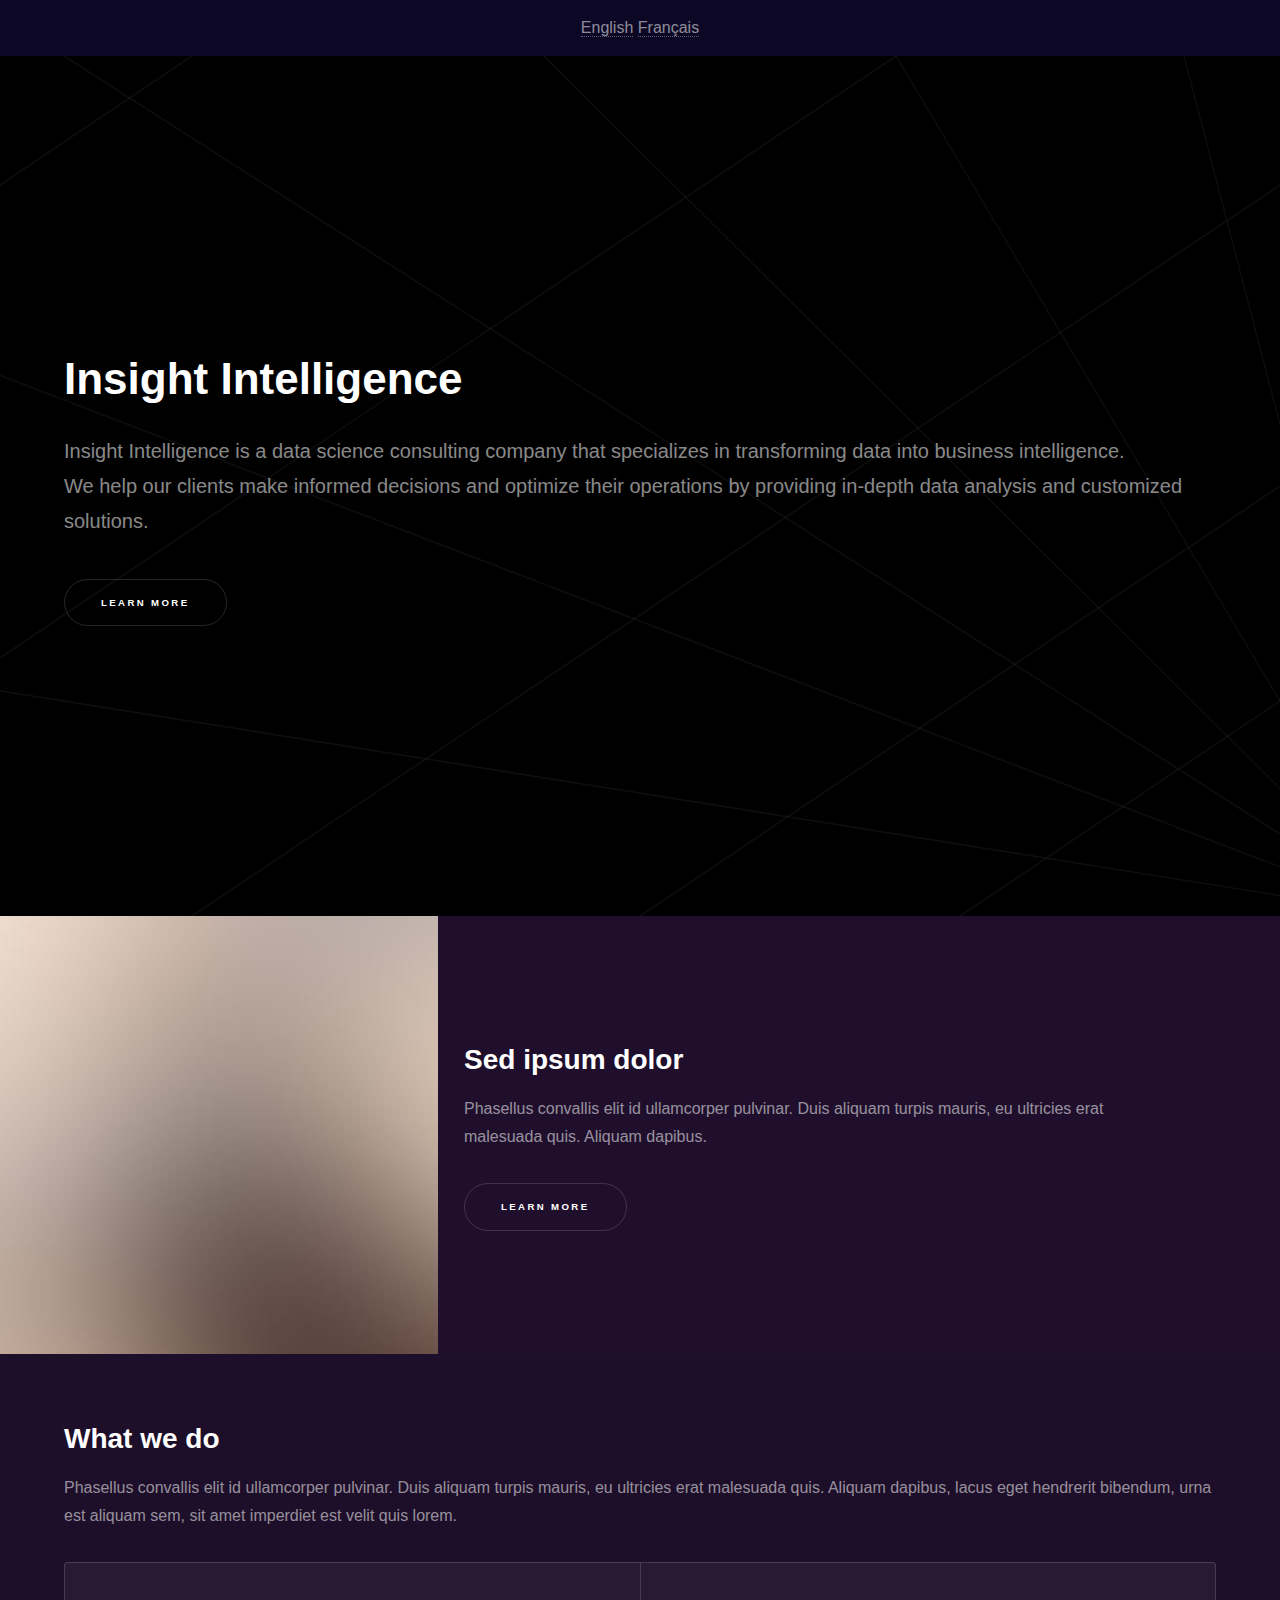
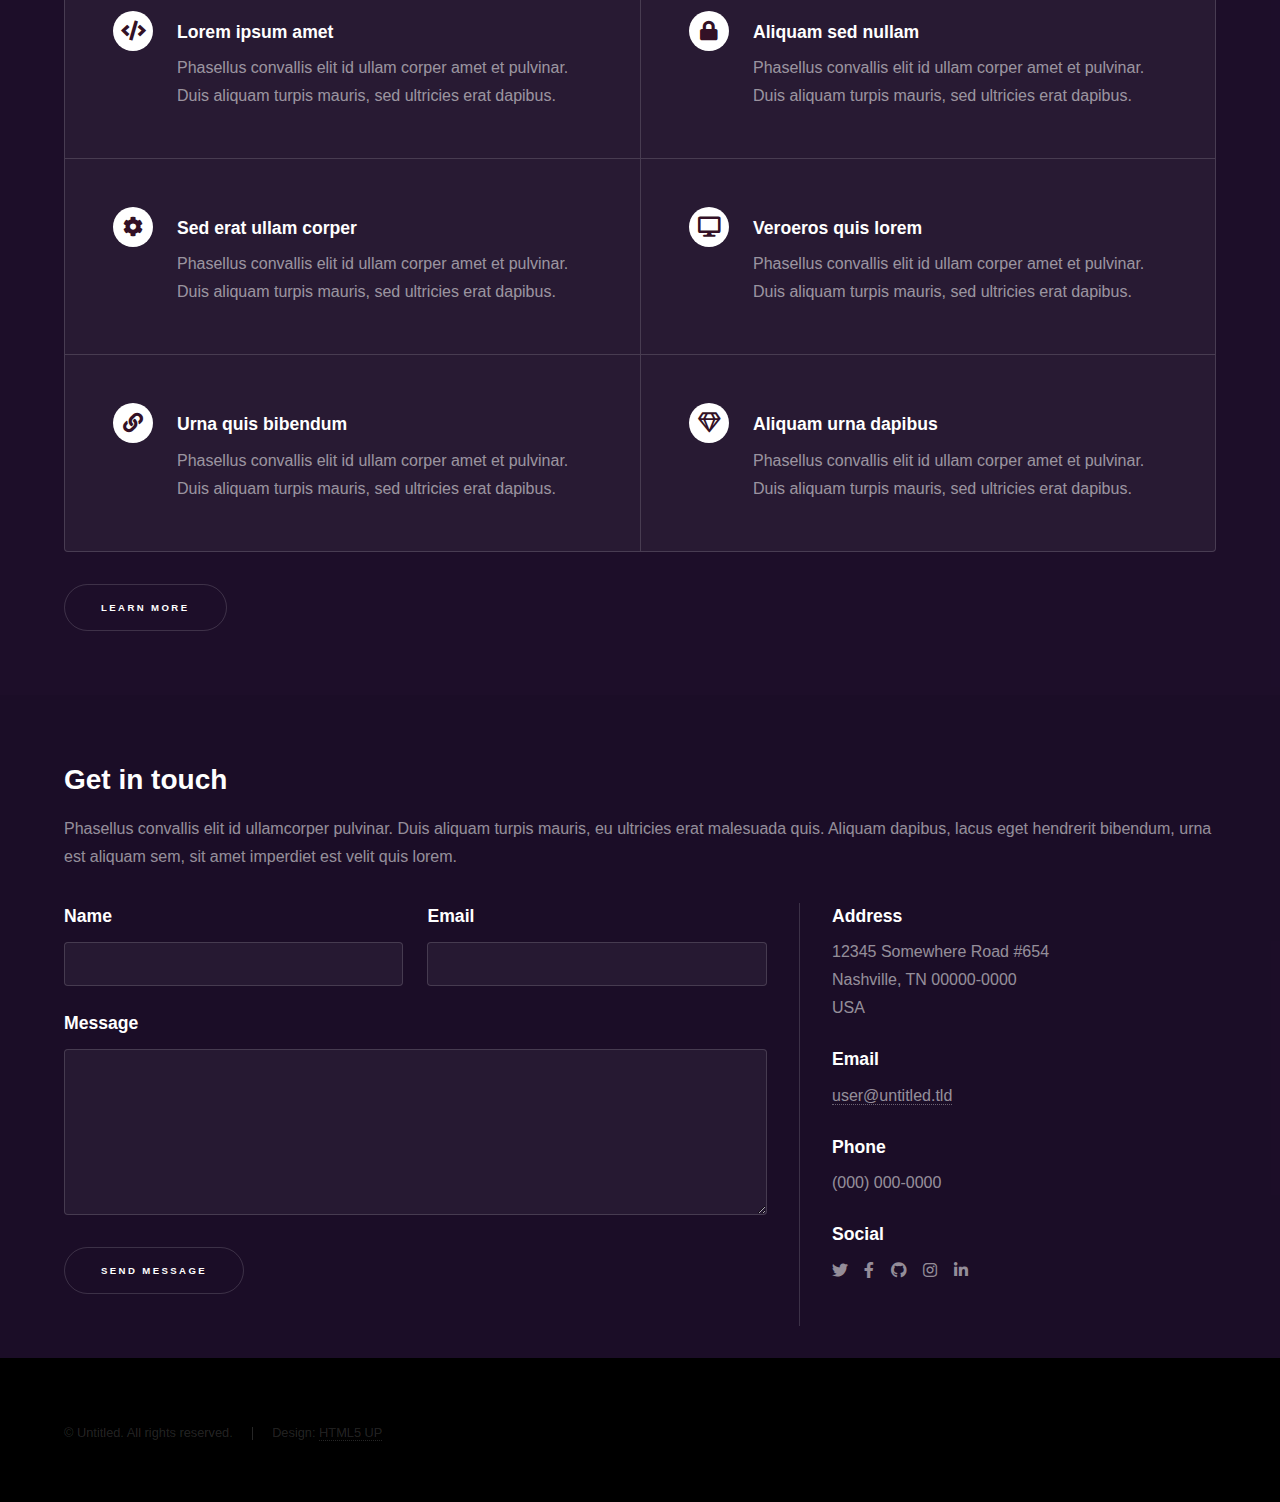
==== index_fr.html @ 671be258 "pushing the new version with two languages" ====
<!DOCTYPE HTML>
<!--
	Hyperspace by HTML5 UP
	html5up.net | @ajlkn
	Free for personal and commercial use under the CCA 3.0 license (html5up.net/license)
-->
<html>
	<head>
		<title>Insight Intelligence</title>
		<meta charset="utf-8" />
		<meta name="viewport" content="width=device-width, initial-scale=1, user-scalable=no" />
		<link rel="stylesheet" href="assets/css/main.css" />
		<noscript><link rel="stylesheet" href="assets/css/noscript.css" /></noscript>

	</head>
	<body class="is-preload">

		<!-- Sidebar -->
			<section id="sidebar">
				<a href="index.html"> English</a>
				<a href="#" > Français</a>
				<div class="inner">
					
					<nav>
						
						<ul>
							<li><a href="#intro">Bienvenue</a></li>
							<li><a href="#one">Qui sommes nous</a></li>
							<li><a href="#two">Qu'est  ce qu'on fait</a></li>
							<li><a href="#three">On reste en contact</a></li>
						</ul>
					</nav>
				</div>
			</section>

		<!-- Wrapper -->
			<div id="wrapper">

				<!-- Intro -->
					<section id="intro" class="wrapper style1 fullscreen fade-up">
	

						<div lang="en" class="inner">
							<h1>Insight Intelligence</h1>
							<p>Insight Intelligence is a data science consulting company that specializes in transforming data into business intelligence. </br> We help our clients make informed decisions and optimize their operations by providing in-depth data analysis and customized solutions. 
							</p>
							<ul class="actions">
								<li><a href="#one" class="button scrolly">Learn more</a></li>
							</ul>
						</div>
					</section>

				<!-- One -->
					<section id="one" class="wrapper style2 spotlights">
						<section>
							<a href="#" class="image"><img src="images/pic01.jpg" alt="" data-position="center center" /></a>
							<div class="content">
								<div class="inner">
									<h2>Sed ipsum dolor</h2>
									<p>Phasellus convallis elit id ullamcorper pulvinar. Duis aliquam turpis mauris, eu ultricies erat malesuada quis. Aliquam dapibus.</p>
									<ul class="actions">
										<li><a href="generic.html" class="button">Learn more</a></li>
									</ul>
								</div>
							</div>
						</section>
						<!-- <section>
							<a href="#" class="image"><img src="images/pic02.jpg" alt="" data-position="top center" /></a>
							<div class="content">
								<div class="inner">
									<h2>Feugiat consequat</h2>
									<p>Phasellus convallis elit id ullamcorper pulvinar. Duis aliquam turpis mauris, eu ultricies erat malesuada quis. Aliquam dapibus.</p>
									<ul class="actions">
										<li><a href="generic.html" class="button">Learn more</a></li>
									</ul>
								</div>
							</div>
						</section>
						<section>
							<a href="#" class="image"><img src="images/pic03.jpg" alt="" data-position="25% 25%" /></a>
							<div class="content">
								<div class="inner">
									<h2>Ultricies aliquam</h2>
									<p>Phasellus convallis elit id ullamcorper pulvinar. Duis aliquam turpis mauris, eu ultricies erat malesuada quis. Aliquam dapibus.</p>
									<ul class="actions">
										<li><a href="generic.html" class="button">Learn more</a></li>
									</ul>
								</div>
							</div>
						</section>
					</section> -->

				<!-- Two -->
					<section id="two" class="wrapper style3 fade-up">
						<div class="inner">
							<h2>What we do</h2>
							<p>Phasellus convallis elit id ullamcorper pulvinar. Duis aliquam turpis mauris, eu ultricies erat malesuada quis. Aliquam dapibus, lacus eget hendrerit bibendum, urna est aliquam sem, sit amet imperdiet est velit quis lorem.</p>
							<div class="features">
								<section>
									<span class="icon solid major fa-code"></span>
									<h3>Lorem ipsum amet</h3>
									<p>Phasellus convallis elit id ullam corper amet et pulvinar. Duis aliquam turpis mauris, sed ultricies erat dapibus.</p>
								</section>
								<section>
									<span class="icon solid major fa-lock"></span>
									<h3>Aliquam sed nullam</h3>
									<p>Phasellus convallis elit id ullam corper amet et pulvinar. Duis aliquam turpis mauris, sed ultricies erat dapibus.</p>
								</section>
								<section>
									<span class="icon solid major fa-cog"></span>
									<h3>Sed erat ullam corper</h3>
									<p>Phasellus convallis elit id ullam corper amet et pulvinar. Duis aliquam turpis mauris, sed ultricies erat dapibus.</p>
								</section>
								<section>
									<span class="icon solid major fa-desktop"></span>
									<h3>Veroeros quis lorem</h3>
									<p>Phasellus convallis elit id ullam corper amet et pulvinar. Duis aliquam turpis mauris, sed ultricies erat dapibus.</p>
								</section>
								<section>
									<span class="icon solid major fa-link"></span>
									<h3>Urna quis bibendum</h3>
									<p>Phasellus convallis elit id ullam corper amet et pulvinar. Duis aliquam turpis mauris, sed ultricies erat dapibus.</p>
								</section>
								<section>
									<span class="icon major fa-gem"></span>
									<h3>Aliquam urna dapibus</h3>
									<p>Phasellus convallis elit id ullam corper amet et pulvinar. Duis aliquam turpis mauris, sed ultricies erat dapibus.</p>
								</section>
							</div>
							<ul class="actions">
								<li><a href="generic.html" class="button">Learn more</a></li>
							</ul>
						</div>
					</section>

				<!-- Three -->
					<section id="three" class="wrapper style1 fade-up">
						<div class="inner">
							<h2>Get in touch</h2>
							<p>Phasellus convallis elit id ullamcorper pulvinar. Duis aliquam turpis mauris, eu ultricies erat malesuada quis. Aliquam dapibus, lacus eget hendrerit bibendum, urna est aliquam sem, sit amet imperdiet est velit quis lorem.</p>
							<div class="split style1">
								<section>
									<form method="post" action="#">
										<div class="fields">
											<div class="field half">
												<label for="name">Name</label>
												<input type="text" name="name" id="name" />
											</div>
											<div class="field half">
												<label for="email">Email</label>
												<input type="text" name="email" id="email" />
											</div>
											<div class="field">
												<label for="message">Message</label>
												<textarea name="message" id="message" rows="5"></textarea>
											</div>
										</div>
										<ul class="actions">
											<li><a href="" class="button submit">Send Message</a></li>
										</ul>
									</form>
								</section>
								<section>
									<ul class="contact">
										<li>
											<h3>Address</h3>
											<span>12345 Somewhere Road #654<br />
											Nashville, TN 00000-0000<br />
											USA</span>
										</li>
										<li>
											<h3>Email</h3>
											<a href="#">user@untitled.tld</a>
										</li>
										<li>
											<h3>Phone</h3>
											<span>(000) 000-0000</span>
										</li>
										<li>
											<h3>Social</h3>
											<ul class="icons">
												<li><a href="#" class="icon brands fa-twitter"><span class="label">Twitter</span></a></li>
												<li><a href="#" class="icon brands fa-facebook-f"><span class="label">Facebook</span></a></li>
												<li><a href="#" class="icon brands fa-github"><span class="label">GitHub</span></a></li>
												<li><a href="#" class="icon brands fa-instagram"><span class="label">Instagram</span></a></li>
												<li><a href="#" class="icon brands fa-linkedin-in"><span class="label">LinkedIn</span></a></li>
											</ul>
										</li>
									</ul>
								</section>
							</div>
						</div>
					</section>

			</div>

		<!-- Footer -->
			<footer id="footer" class="wrapper style1-alt">
				<div class="inner">
					<ul class="menu">
						<li>&copy; Untitled. All rights reserved.</li><li>Design: <a href="http://html5up.net">HTML5 UP</a></li>
					</ul>
				</div>
			</footer>

		<!-- Scripts -->
			<script src="assets/js/jquery.min.js"></script>
			<script src="assets/js/jquery.scrollex.min.js"></script>
			<script src="assets/js/jquery.scrolly.min.js"></script>
			<script src="assets/js/browser.min.js"></script>
			<script src="assets/js/breakpoints.min.js"></script>
			<script src="assets/js/util.js"></script>
			<script src="assets/js/main.js"></script>

	</body>
</html>
---- assets/css/main.css ----
@import url(fontawesome-all.min.css);

/*
	Hyperspace by HTML5 UP
	html5up.net | @ajlkn
	Free for personal and commercial use under the CCA 3.0 license (html5up.net/license)
*/

html, body, div, span, applet, object,
iframe, h1, h2, h3, h4, h5, h6, p, blockquote,
pre, a, abbr, acronym, address, big, cite,
code, del, dfn, em, img, ins, kbd, q, s, samp,
small, strike, strong, sub, sup, tt, var, b,
u, i, center, dl, dt, dd, ol, ul, li, fieldset,
form, label, legend, table, caption, tbody,
tfoot, thead, tr, th, td, article, aside,
canvas, details, embed, figure, figcaption,
footer, header, hgroup, menu, nav, output, ruby,
section, summary, time, mark, audio, video {
	margin: 0;
	padding: 0;
	border: 0;
	font-size: 100%;
	font: inherit;
	vertical-align: baseline;}

article, aside, details, figcaption, figure,
footer, header, hgroup, menu, nav, section {
	display: block;}

body {
	line-height: 1;
}

ol, ul {
	list-style: none;
}

blockquote, q {
	quotes: none;
}

	blockquote:before, blockquote:after, q:before, q:after {
		content: '';
		content: none;
	}

table {
	border-collapse: collapse;
	border-spacing: 0;
}

body {
	-webkit-text-size-adjust: none;
}

mark {
	background-color: transparent;
	color: inherit;
}

input::-moz-focus-inner {
	border: 0;
	padding: 0;
}

input, select, textarea {
	-moz-appearance: none;
	-webkit-appearance: none;
	-ms-appearance: none;
	appearance: none;
}

/* Basic */

	@-ms-viewport {
		width: device-width;
	}

	body {
		-ms-overflow-style: scrollbar;
	}

	@media screen and (max-width: 480px) {

		html, body {
			min-width: 320px;
		}

	}

	html {
		box-sizing: border-box;
	}

	*, *:before, *:after {
		box-sizing: inherit;
	}

	body {
		background: #312450;
	}

		body.is-preload *, body.is-preload *:before, body.is-preload *:after {
			-moz-animation: none !important;
			-webkit-animation: none !important;
			-ms-animation: none !important;
			animation: none !important;
			-moz-transition: none !important;
			-webkit-transition: none !important;
			-ms-transition: none !important;
			transition: none !important;
		}

/* Type */

	body, input, select, textarea {
		color: rgba(255, 255, 255, 0.55);
		font-family: Arial, Helvetica, sans-serif;
		font-size: 16.5pt;
		font-weight: normal;
		line-height: 1.75;
	}

		@media screen and (max-width: 1680px) {

			body, input, select, textarea {
				font-size: 13pt;
			}

		}

		@media screen and (max-width: 1280px) {

			body, input, select, textarea {
				font-size: 12pt;
			}

		}

		@media screen and (max-width: 360px) {

			body, input, select, textarea {
				font-size: 11pt;
			}

		}

	a {
		-moz-transition: color 0.2s ease, border-bottom-color 0.2s ease;
		-webkit-transition: color 0.2s ease, border-bottom-color 0.2s ease;
		-ms-transition: color 0.2s ease, border-bottom-color 0.2s ease;
		transition: color 0.2s ease, border-bottom-color 0.2s ease;
		border-bottom: dotted 1px rgba(255, 255, 255, 0.35);
		color: inherit;
		text-decoration: none;
	}

		a:hover {
			border-bottom-color: transparent;
			color: #ffffff;
		}

	strong, b {
		color: #ffffff;
		font-weight: bold;
	}

	em, i {
		font-style: italic;
	}

	p {
		margin: 0 0 2em 0;
	}

	h1, h2, h3, h4, h5, h6 {
		color: #ffffff;
		font-weight: bold;
		line-height: 1.5;
		margin: 0 0 0.5em 0;
	}

		h1 a, h2 a, h3 a, h4 a, h5 a, h6 a {
			color: inherit;
			text-decoration: none;
		}

	h1 {
		font-size: 2.75em;
	}

		h1.major {
			margin: 0 0 1.3em 0;
			position: relative;
			padding-bottom: 0.35em;
		}

			h1.major:after {
				background-image: -moz-linear-gradient(to right, #5e42a6, #b74e91);
				background-image: -webkit-linear-gradient(to right, #5e42a6, #b74e91);
				background-image: -ms-linear-gradient(to right, #5e42a6, #b74e91);
				background-image: linear-gradient(to right, #5e42a6, #b74e91);
				-moz-transition: max-width 0.2s ease;
				-webkit-transition: max-width 0.2s ease;
				-ms-transition: max-width 0.2s ease;
				transition: max-width 0.2s ease;
				border-radius: 0.2em;
				bottom: 0;
				content: '';
				height: 0.05em;
				position: absolute;
				right: 0;
				width: 100%;
			}

	h2 {
		font-size: 1.75em;
	}

	h3 {
		font-size: 1.1em;
	}

	h4 {
		font-size: 1em;
	}

	h5 {
		font-size: 0.8em;
	}

	h6 {
		font-size: 0.6em;
	}

	@media screen and (max-width: 736px) {

		h1 {
			font-size: 2em;
		}

		h2 {
			font-size: 1.25em;
		}

		h3 {
			font-size: 1em;
		}

		h4 {
			font-size: 0.8em;
		}

		h5 {
			font-size: 0.6em;
		}

		h6 {
			font-size: 0.6em;
		}

	}

	sub {
		font-size: 0.8em;
		position: relative;
		top: 0.5em;
	}

	sup {
		font-size: 0.8em;
		position: relative;
		top: -0.5em;
	}

	blockquote {
		border-left: solid 4px rgba(255, 255, 255, 0.15);
		font-style: italic;
		margin: 0 0 2em 0;
		padding: 0.5em 0 0.5em 2em;
	}

	code {
		background: rgba(255, 255, 255, 0.05);
		border-radius: 0.25em;
		border: solid 1px rgba(255, 255, 255, 0.15);
		font-family: "Courier New", monospace;
		font-size: 0.9em;
		margin: 0 0.25em;
		padding: 0.25em 0.65em;
	}

	pre {
		-webkit-overflow-scrolling: touch;
		font-family: "Courier New", monospace;
		font-size: 0.9em;
		margin: 0 0 2em 0;
	}

		pre code {
			display: block;
			line-height: 1.75em;
			padding: 1em 1.5em;
			overflow-x: auto;
		}

	hr {
		border: 0;
		border-bottom: solid 1px rgba(255, 255, 255, 0.15);
		margin: 2em 0;
	}

		hr.major {
			margin: 3em 0;
		}

	.align-left {
		text-align: left;
	}

	.align-center {
		text-align: center;
	}

	.align-right {
		text-align: right;
	}

/* Row */

	.row {
		display: flex;
		flex-wrap: wrap;
		box-sizing: border-box;
		align-items: stretch;
	}

		.row > * {
			box-sizing: border-box;
		}

		.row.gtr-uniform > * > :last-child {
			margin-bottom: 0;
		}

		.row.aln-left {
			justify-content: flex-start;
		}

		.row.aln-center {
			justify-content: center;
		}

		.row.aln-right {
			justify-content: flex-end;
		}

		.row.aln-top {
			align-items: flex-start;
		}

		.row.aln-middle {
			align-items: center;
		}

		.row.aln-bottom {
			align-items: flex-end;
		}

		.row > .imp {
			order: -1;
		}

		.row > .col-1 {
			width: 8.33333%;
		}

		.row > .off-1 {
			margin-left: 8.33333%;
		}

		.row > .col-2 {
			width: 16.66667%;
		}

		.row > .off-2 {
			margin-left: 16.66667%;
		}

		.row > .col-3 {
			width: 25%;
		}

		.row > .off-3 {
			margin-left: 25%;
		}

		.row > .col-4 {
			width: 33.33333%;
		}

		.row > .off-4 {
			margin-left: 33.33333%;
		}

		.row > .col-5 {
			width: 41.66667%;
		}

		.row > .off-5 {
			margin-left: 41.66667%;
		}

		.row > .col-6 {
			width: 50%;
		}

		.row > .off-6 {
			margin-left: 50%;
		}

		.row > .col-7 {
			width: 58.33333%;
		}

		.row > .off-7 {
			margin-left: 58.33333%;
		}

		.row > .col-8 {
			width: 66.66667%;
		}

		.row > .off-8 {
			margin-left: 66.66667%;
		}

		.row > .col-9 {
			width: 75%;
		}

		.row > .off-9 {
			margin-left: 75%;
		}

		.row > .col-10 {
			width: 83.33333%;
		}

		.row > .off-10 {
			margin-left: 83.33333%;
		}

		.row > .col-11 {
			width: 91.66667%;
		}

		.row > .off-11 {
			margin-left: 91.66667%;
		}

		.row > .col-12 {
			width: 100%;
		}

		.row > .off-12 {
			margin-left: 100%;
		}

		.row.gtr-0 {
			margin-top: 0;
			margin-left: 0em;
		}

			.row.gtr-0 > * {
				padding: 0 0 0 0em;
			}

			.row.gtr-0.gtr-uniform {
				margin-top: 0em;
			}

				.row.gtr-0.gtr-uniform > * {
					padding-top: 0em;
				}

		.row.gtr-25 {
			margin-top: 0;
			margin-left: -0.375em;
		}

			.row.gtr-25 > * {
				padding: 0 0 0 0.375em;
			}

			.row.gtr-25.gtr-uniform {
				margin-top: -0.375em;
			}

				.row.gtr-25.gtr-uniform > * {
					padding-top: 0.375em;
				}

		.row.gtr-50 {
			margin-top: 0;
			margin-left: -0.75em;
		}

			.row.gtr-50 > * {
				padding: 0 0 0 0.75em;
			}

			.row.gtr-50.gtr-uniform {
				margin-top: -0.75em;
			}

				.row.gtr-50.gtr-uniform > * {
					padding-top: 0.75em;
				}

		.row {
			margin-top: 0;
			margin-left: -1.5em;
		}

			.row > * {
				padding: 0 0 0 1.5em;
			}

			.row.gtr-uniform {
				margin-top: -1.5em;
			}

				.row.gtr-uniform > * {
					padding-top: 1.5em;
				}

		.row.gtr-150 {
			margin-top: 0;
			margin-left: -2.25em;
		}

			.row.gtr-150 > * {
				padding: 0 0 0 2.25em;
			}

			.row.gtr-150.gtr-uniform {
				margin-top: -2.25em;
			}

				.row.gtr-150.gtr-uniform > * {
					padding-top: 2.25em;
				}

		.row.gtr-200 {
			margin-top: 0;
			margin-left: -3em;
		}

			.row.gtr-200 > * {
				padding: 0 0 0 3em;
			}

			.row.gtr-200.gtr-uniform {
				margin-top: -3em;
			}

				.row.gtr-200.gtr-uniform > * {
					padding-top: 3em;
				}

		@media screen and (max-width: 1680px) {

			.row {
				display: flex;
				flex-wrap: wrap;
				box-sizing: border-box;
				align-items: stretch;
			}

				.row > * {
					box-sizing: border-box;
				}

				.row.gtr-uniform > * > :last-child {
					margin-bottom: 0;
				}

				.row.aln-left {
					justify-content: flex-start;
				}

				.row.aln-center {
					justify-content: center;
				}

				.row.aln-right {
					justify-content: flex-end;
				}

				.row.aln-top {
					align-items: flex-start;
				}

				.row.aln-middle {
					align-items: center;
				}

				.row.aln-bottom {
					align-items: flex-end;
				}

				.row > .imp-xlarge {
					order: -1;
				}

				.row > .col-1-xlarge {
					width: 8.33333%;
				}

				.row > .off-1-xlarge {
					margin-left: 8.33333%;
				}

				.row > .col-2-xlarge {
					width: 16.66667%;
				}

				.row > .off-2-xlarge {
					margin-left: 16.66667%;
				}

				.row > .col-3-xlarge {
					width: 25%;
				}

				.row > .off-3-xlarge {
					margin-left: 25%;
				}

				.row > .col-4-xlarge {
					width: 33.33333%;
				}

				.row > .off-4-xlarge {
					margin-left: 33.33333%;
				}

				.row > .col-5-xlarge {
					width: 41.66667%;
				}

				.row > .off-5-xlarge {
					margin-left: 41.66667%;
				}

				.row > .col-6-xlarge {
					width: 50%;
				}

				.row > .off-6-xlarge {
					margin-left: 50%;
				}

				.row > .col-7-xlarge {
					width: 58.33333%;
				}

				.row > .off-7-xlarge {
					margin-left: 58.33333%;
				}

				.row > .col-8-xlarge {
					width: 66.66667%;
				}

				.row > .off-8-xlarge {
					margin-left: 66.66667%;
				}

				.row > .col-9-xlarge {
					width: 75%;
				}

				.row > .off-9-xlarge {
					margin-left: 75%;
				}

				.row > .col-10-xlarge {
					width: 83.33333%;
				}

				.row > .off-10-xlarge {
					margin-left: 83.33333%;
				}

				.row > .col-11-xlarge {
					width: 91.66667%;
				}

				.row > .off-11-xlarge {
					margin-left: 91.66667%;
				}

				.row > .col-12-xlarge {
					width: 100%;
				}

				.row > .off-12-xlarge {
					margin-left: 100%;
				}

				.row.gtr-0 {
					margin-top: 0;
					margin-left: 0em;
				}

					.row.gtr-0 > * {
						padding: 0 0 0 0em;
					}

					.row.gtr-0.gtr-uniform {
						margin-top: 0em;
					}

						.row.gtr-0.gtr-uniform > * {
							padding-top: 0em;
						}

				.row.gtr-25 {
					margin-top: 0;
					margin-left: -0.375em;
				}

					.row.gtr-25 > * {
						padding: 0 0 0 0.375em;
					}

					.row.gtr-25.gtr-uniform {
						margin-top: -0.375em;
					}

						.row.gtr-25.gtr-uniform > * {
							padding-top: 0.375em;
						}

				.row.gtr-50 {
					margin-top: 0;
					margin-left: -0.75em;
				}

					.row.gtr-50 > * {
						padding: 0 0 0 0.75em;
					}

					.row.gtr-50.gtr-uniform {
						margin-top: -0.75em;
					}

						.row.gtr-50.gtr-uniform > * {
							padding-top: 0.75em;
						}

				.row {
					margin-top: 0;
					margin-left: -1.5em;
				}

					.row > * {
						padding: 0 0 0 1.5em;
					}

					.row.gtr-uniform {
						margin-top: -1.5em;
					}

						.row.gtr-uniform > * {
							padding-top: 1.5em;
						}

				.row.gtr-150 {
					margin-top: 0;
					margin-left: -2.25em;
				}

					.row.gtr-150 > * {
						padding: 0 0 0 2.25em;
					}

					.row.gtr-150.gtr-uniform {
						margin-top: -2.25em;
					}

						.row.gtr-150.gtr-uniform > * {
							padding-top: 2.25em;
						}

				.row.gtr-200 {
					margin-top: 0;
					margin-left: -3em;
				}

					.row.gtr-200 > * {
						padding: 0 0 0 3em;
					}

					.row.gtr-200.gtr-uniform {
						margin-top: -3em;
					}

						.row.gtr-200.gtr-uniform > * {
							padding-top: 3em;
						}

		}

		@media screen and (max-width: 1280px) {

			.row {
				display: flex;
				flex-wrap: wrap;
				box-sizing: border-box;
				align-items: stretch;
			}

				.row > * {
					box-sizing: border-box;
				}

				.row.gtr-uniform > * > :last-child {
					margin-bottom: 0;
				}

				.row.aln-left {
					justify-content: flex-start;
				}

				.row.aln-center {
					justify-content: center;
				}

				.row.aln-right {
					justify-content: flex-end;
				}

				.row.aln-top {
					align-items: flex-start;
				}

				.row.aln-middle {
					align-items: center;
				}

				.row.aln-bottom {
					align-items: flex-end;
				}

				.row > .imp-large {
					order: -1;
				}

				.row > .col-1-large {
					width: 8.33333%;
				}

				.row > .off-1-large {
					margin-left: 8.33333%;
				}

				.row > .col-2-large {
					width: 16.66667%;
				}

				.row > .off-2-large {
					margin-left: 16.66667%;
				}

				.row > .col-3-large {
					width: 25%;
				}

				.row > .off-3-large {
					margin-left: 25%;
				}

				.row > .col-4-large {
					width: 33.33333%;
				}

				.row > .off-4-large {
					margin-left: 33.33333%;
				}

				.row > .col-5-large {
					width: 41.66667%;
				}

				.row > .off-5-large {
					margin-left: 41.66667%;
				}

				.row > .col-6-large {
					width: 50%;
				}

				.row > .off-6-large {
					margin-left: 50%;
				}

				.row > .col-7-large {
					width: 58.33333%;
				}

				.row > .off-7-large {
					margin-left: 58.33333%;
				}

				.row > .col-8-large {
					width: 66.66667%;
				}

				.row > .off-8-large {
					margin-left: 66.66667%;
				}

				.row > .col-9-large {
					width: 75%;
				}

				.row > .off-9-large {
					margin-left: 75%;
				}

				.row > .col-10-large {
					width: 83.33333%;
				}

				.row > .off-10-large {
					margin-left: 83.33333%;
				}

				.row > .col-11-large {
					width: 91.66667%;
				}

				.row > .off-11-large {
					margin-left: 91.66667%;
				}

				.row > .col-12-large {
					width: 100%;
				}

				.row > .off-12-large {
					margin-left: 100%;
				}

				.row.gtr-0 {
					margin-top: 0;
					margin-left: 0em;
				}

					.row.gtr-0 > * {
						padding: 0 0 0 0em;
					}

					.row.gtr-0.gtr-uniform {
						margin-top: 0em;
					}

						.row.gtr-0.gtr-uniform > * {
							padding-top: 0em;
						}

				.row.gtr-25 {
					margin-top: 0;
					margin-left: -0.375em;
				}

					.row.gtr-25 > * {
						padding: 0 0 0 0.375em;
					}

					.row.gtr-25.gtr-uniform {
						margin-top: -0.375em;
					}

						.row.gtr-25.gtr-uniform > * {
							padding-top: 0.375em;
						}

				.row.gtr-50 {
					margin-top: 0;
					margin-left: -0.75em;
				}

					.row.gtr-50 > * {
						padding: 0 0 0 0.75em;
					}

					.row.gtr-50.gtr-uniform {
						margin-top: -0.75em;
					}

						.row.gtr-50.gtr-uniform > * {
							padding-top: 0.75em;
						}

				.row {
					margin-top: 0;
					margin-left: -1.5em;
				}

					.row > * {
						padding: 0 0 0 1.5em;
					}

					.row.gtr-uniform {
						margin-top: -1.5em;
					}

						.row.gtr-uniform > * {
							padding-top: 1.5em;
						}

				.row.gtr-150 {
					margin-top: 0;
					margin-left: -2.25em;
				}

					.row.gtr-150 > * {
						padding: 0 0 0 2.25em;
					}

					.row.gtr-150.gtr-uniform {
						margin-top: -2.25em;
					}

						.row.gtr-150.gtr-uniform > * {
							padding-top: 2.25em;
						}

				.row.gtr-200 {
					margin-top: 0;
					margin-left: -3em;
				}

					.row.gtr-200 > * {
						padding: 0 0 0 3em;
					}

					.row.gtr-200.gtr-uniform {
						margin-top: -3em;
					}

						.row.gtr-200.gtr-uniform > * {
							padding-top: 3em;
						}

		}

		@media screen and (max-width: 980px) {

			.row {
				display: flex;
				flex-wrap: wrap;
				box-sizing: border-box;
				align-items: stretch;
			}

				.row > * {
					box-sizing: border-box;
				}

				.row.gtr-uniform > * > :last-child {
					margin-bottom: 0;
				}

				.row.aln-left {
					justify-content: flex-start;
				}

				.row.aln-center {
					justify-content: center;
				}

				.row.aln-right {
					justify-content: flex-end;
				}

				.row.aln-top {
					align-items: flex-start;
				}

				.row.aln-middle {
					align-items: center;
				}

				.row.aln-bottom {
					align-items: flex-end;
				}

				.row > .imp-medium {
					order: -1;
				}

				.row > .col-1-medium {
					width: 8.33333%;
				}

				.row > .off-1-medium {
					margin-left: 8.33333%;
				}

				.row > .col-2-medium {
					width: 16.66667%;
				}

				.row > .off-2-medium {
					margin-left: 16.66667%;
				}

				.row > .col-3-medium {
					width: 25%;
				}

				.row > .off-3-medium {
					margin-left: 25%;
				}

				.row > .col-4-medium {
					width: 33.33333%;
				}

				.row > .off-4-medium {
					margin-left: 33.33333%;
				}

				.row > .col-5-medium {
					width: 41.66667%;
				}

				.row > .off-5-medium {
					margin-left: 41.66667%;
				}

				.row > .col-6-medium {
					width: 50%;
				}

				.row > .off-6-medium {
					margin-left: 50%;
				}

				.row > .col-7-medium {
					width: 58.33333%;
				}

				.row > .off-7-medium {
					margin-left: 58.33333%;
				}

				.row > .col-8-medium {
					width: 66.66667%;
				}

				.row > .off-8-medium {
					margin-left: 66.66667%;
				}

				.row > .col-9-medium {
					width: 75%;
				}

				.row > .off-9-medium {
					margin-left: 75%;
				}

				.row > .col-10-medium {
					width: 83.33333%;
				}

				.row > .off-10-medium {
					margin-left: 83.33333%;
				}

				.row > .col-11-medium {
					width: 91.66667%;
				}

				.row > .off-11-medium {
					margin-left: 91.66667%;
				}

				.row > .col-12-medium {
					width: 100%;
				}

				.row > .off-12-medium {
					margin-left: 100%;
				}

				.row.gtr-0 {
					margin-top: 0;
					margin-left: 0em;
				}

					.row.gtr-0 > * {
						padding: 0 0 0 0em;
					}

					.row.gtr-0.gtr-uniform {
						margin-top: 0em;
					}

						.row.gtr-0.gtr-uniform > * {
							padding-top: 0em;
						}

				.row.gtr-25 {
					margin-top: 0;
					margin-left: -0.375em;
				}

					.row.gtr-25 > * {
						padding: 0 0 0 0.375em;
					}

					.row.gtr-25.gtr-uniform {
						margin-top: -0.375em;
					}

						.row.gtr-25.gtr-uniform > * {
							padding-top: 0.375em;
						}

				.row.gtr-50 {
					margin-top: 0;
					margin-left: -0.75em;
				}

					.row.gtr-50 > * {
						padding: 0 0 0 0.75em;
					}

					.row.gtr-50.gtr-uniform {
						margin-top: -0.75em;
					}

						.row.gtr-50.gtr-uniform > * {
							padding-top: 0.75em;
						}

				.row {
					margin-top: 0;
					margin-left: -1.5em;
				}

					.row > * {
						padding: 0 0 0 1.5em;
					}

					.row.gtr-uniform {
						margin-top: -1.5em;
					}

						.row.gtr-uniform > * {
							padding-top: 1.5em;
						}

				.row.gtr-150 {
					margin-top: 0;
					margin-left: -2.25em;
				}

					.row.gtr-150 > * {
						padding: 0 0 0 2.25em;
					}

					.row.gtr-150.gtr-uniform {
						margin-top: -2.25em;
					}

						.row.gtr-150.gtr-uniform > * {
							padding-top: 2.25em;
						}

				.row.gtr-200 {
					margin-top: 0;
					margin-left: -3em;
				}

					.row.gtr-200 > * {
						padding: 0 0 0 3em;
					}

					.row.gtr-200.gtr-uniform {
						margin-top: -3em;
					}

						.row.gtr-200.gtr-uniform > * {
							padding-top: 3em;
						}

		}

		@media screen and (max-width: 736px) {

			.row {
				display: flex;
				flex-wrap: wrap;
				box-sizing: border-box;
				align-items: stretch;
			}

				.row > * {
					box-sizing: border-box;
				}

				.row.gtr-uniform > * > :last-child {
					margin-bottom: 0;
				}

				.row.aln-left {
					justify-content: flex-start;
				}

				.row.aln-center {
					justify-content: center;
				}

				.row.aln-right {
					justify-content: flex-end;
				}

				.row.aln-top {
					align-items: flex-start;
				}

				.row.aln-middle {
					align-items: center;
				}

				.row.aln-bottom {
					align-items: flex-end;
				}

				.row > .imp-small {
					order: -1;
				}

				.row > .col-1-small {
					width: 8.33333%;
				}

				.row > .off-1-small {
					margin-left: 8.33333%;
				}

				.row > .col-2-small {
					width: 16.66667%;
				}

				.row > .off-2-small {
					margin-left: 16.66667%;
				}

				.row > .col-3-small {
					width: 25%;
				}

				.row > .off-3-small {
					margin-left: 25%;
				}

				.row > .col-4-small {
					width: 33.33333%;
				}

				.row > .off-4-small {
					margin-left: 33.33333%;
				}

				.row > .col-5-small {
					width: 41.66667%;
				}

				.row > .off-5-small {
					margin-left: 41.66667%;
				}

				.row > .col-6-small {
					width: 50%;
				}

				.row > .off-6-small {
					margin-left: 50%;
				}

				.row > .col-7-small {
					width: 58.33333%;
				}

				.row > .off-7-small {
					margin-left: 58.33333%;
				}

				.row > .col-8-small {
					width: 66.66667%;
				}

				.row > .off-8-small {
					margin-left: 66.66667%;
				}

				.row > .col-9-small {
					width: 75%;
				}

				.row > .off-9-small {
					margin-left: 75%;
				}

				.row > .col-10-small {
					width: 83.33333%;
				}

				.row > .off-10-small {
					margin-left: 83.33333%;
				}

				.row > .col-11-small {
					width: 91.66667%;
				}

				.row > .off-11-small {
					margin-left: 91.66667%;
				}

				.row > .col-12-small {
					width: 100%;
				}

				.row > .off-12-small {
					margin-left: 100%;
				}

				.row.gtr-0 {
					margin-top: 0;
					margin-left: 0em;
				}

					.row.gtr-0 > * {
						padding: 0 0 0 0em;
					}

					.row.gtr-0.gtr-uniform {
						margin-top: 0em;
					}

						.row.gtr-0.gtr-uniform > * {
							padding-top: 0em;
						}

				.row.gtr-25 {
					margin-top: 0;
					margin-left: -0.375em;
				}

					.row.gtr-25 > * {
						padding: 0 0 0 0.375em;
					}

					.row.gtr-25.gtr-uniform {
						margin-top: -0.375em;
					}

						.row.gtr-25.gtr-uniform > * {
							padding-top: 0.375em;
						}

				.row.gtr-50 {
					margin-top: 0;
					margin-left: -0.75em;
				}

					.row.gtr-50 > * {
						padding: 0 0 0 0.75em;
					}

					.row.gtr-50.gtr-uniform {
						margin-top: -0.75em;
					}

						.row.gtr-50.gtr-uniform > * {
							padding-top: 0.75em;
						}

				.row {
					margin-top: 0;
					margin-left: -1.5em;
				}

					.row > * {
						padding: 0 0 0 1.5em;
					}

					.row.gtr-uniform {
						margin-top: -1.5em;
					}

						.row.gtr-uniform > * {
							padding-top: 1.5em;
						}

				.row.gtr-150 {
					margin-top: 0;
					margin-left: -2.25em;
				}

					.row.gtr-150 > * {
						padding: 0 0 0 2.25em;
					}

					.row.gtr-150.gtr-uniform {
						margin-top: -2.25em;
					}

						.row.gtr-150.gtr-uniform > * {
							padding-top: 2.25em;
						}

				.row.gtr-200 {
					margin-top: 0;
					margin-left: -3em;
				}

					.row.gtr-200 > * {
						padding: 0 0 0 3em;
					}

					.row.gtr-200.gtr-uniform {
						margin-top: -3em;
					}

						.row.gtr-200.gtr-uniform > * {
							padding-top: 3em;
						}

		}

		@media screen and (max-width: 480px) {

			.row {
				display: flex;
				flex-wrap: wrap;
				box-sizing: border-box;
				align-items: stretch;
			}

				.row > * {
					box-sizing: border-box;
				}

				.row.gtr-uniform > * > :last-child {
					margin-bottom: 0;
				}

				.row.aln-left {
					justify-content: flex-start;
				}

				.row.aln-center {
					justify-content: center;
				}

				.row.aln-right {
					justify-content: flex-end;
				}

				.row.aln-top {
					align-items: flex-start;
				}

				.row.aln-middle {
					align-items: center;
				}

				.row.aln-bottom {
					align-items: flex-end;
				}

				.row > .imp-xsmall {
					order: -1;
				}

				.row > .col-1-xsmall {
					width: 8.33333%;
				}

				.row > .off-1-xsmall {
					margin-left: 8.33333%;
				}

				.row > .col-2-xsmall {
					width: 16.66667%;
				}

				.row > .off-2-xsmall {
					margin-left: 16.66667%;
				}

				.row > .col-3-xsmall {
					width: 25%;
				}

				.row > .off-3-xsmall {
					margin-left: 25%;
				}

				.row > .col-4-xsmall {
					width: 33.33333%;
				}

				.row > .off-4-xsmall {
					margin-left: 33.33333%;
				}

				.row > .col-5-xsmall {
					width: 41.66667%;
				}

				.row > .off-5-xsmall {
					margin-left: 41.66667%;
				}

				.row > .col-6-xsmall {
					width: 50%;
				}

				.row > .off-6-xsmall {
					margin-left: 50%;
				}

				.row > .col-7-xsmall {
					width: 58.33333%;
				}

				.row > .off-7-xsmall {
					margin-left: 58.33333%;
				}

				.row > .col-8-xsmall {
					width: 66.66667%;
				}

				.row > .off-8-xsmall {
					margin-left: 66.66667%;
				}

				.row > .col-9-xsmall {
					width: 75%;
				}

				.row > .off-9-xsmall {
					margin-left: 75%;
				}

				.row > .col-10-xsmall {
					width: 83.33333%;
				}

				.row > .off-10-xsmall {
					margin-left: 83.33333%;
				}

				.row > .col-11-xsmall {
					width: 91.66667%;
				}

				.row > .off-11-xsmall {
					margin-left: 91.66667%;
				}

				.row > .col-12-xsmall {
					width: 100%;
				}

				.row > .off-12-xsmall {
					margin-left: 100%;
				}

				.row.gtr-0 {
					margin-top: 0;
					margin-left: 0em;
				}

					.row.gtr-0 > * {
						padding: 0 0 0 0em;
					}

					.row.gtr-0.gtr-uniform {
						margin-top: 0em;
					}

						.row.gtr-0.gtr-uniform > * {
							padding-top: 0em;
						}

				.row.gtr-25 {
					margin-top: 0;
					margin-left: -0.375em;
				}

					.row.gtr-25 > * {
						padding: 0 0 0 0.375em;
					}

					.row.gtr-25.gtr-uniform {
						margin-top: -0.375em;
					}

						.row.gtr-25.gtr-uniform > * {
							padding-top: 0.375em;
						}

				.row.gtr-50 {
					margin-top: 0;
					margin-left: -0.75em;
				}

					.row.gtr-50 > * {
						padding: 0 0 0 0.75em;
					}

					.row.gtr-50.gtr-uniform {
						margin-top: -0.75em;
					}

						.row.gtr-50.gtr-uniform > * {
							padding-top: 0.75em;
						}

				.row {
					margin-top: 0;
					margin-left: -1.5em;
				}

					.row > * {
						padding: 0 0 0 1.5em;
					}

					.row.gtr-uniform {
						margin-top: -1.5em;
					}

						.row.gtr-uniform > * {
							padding-top: 1.5em;
						}

				.row.gtr-150 {
					margin-top: 0;
					margin-left: -2.25em;
				}

					.row.gtr-150 > * {
						padding: 0 0 0 2.25em;
					}

					.row.gtr-150.gtr-uniform {
						margin-top: -2.25em;
					}

						.row.gtr-150.gtr-uniform > * {
							padding-top: 2.25em;
						}

				.row.gtr-200 {
					margin-top: 0;
					margin-left: -3em;
				}

					.row.gtr-200 > * {
						padding: 0 0 0 3em;
					}

					.row.gtr-200.gtr-uniform {
						margin-top: -3em;
					}

						.row.gtr-200.gtr-uniform > * {
							padding-top: 3em;
						}

		}

/* Box */

	.box {
		border-radius: 0.25em;
		border: solid 1px rgba(255, 255, 255, 0.15);
		margin-bottom: 2em;
		padding: 1.5em;
	}

		.box > :last-child,
		.box > :last-child > :last-child,
		.box > :last-child > :last-child > :last-child {
			margin-bottom: 0;
		}

		.box.alt {
			border: 0;
			border-radius: 0;
			padding: 0;
		}

/* Button */

	input[type="submit"],
	input[type="reset"],
	input[type="button"],
	button,
	.button {
		-moz-appearance: none;
		-webkit-appearance: none;
		-ms-appearance: none;
		appearance: none;
		-moz-transition: border-color 0.2s ease;
		-webkit-transition: border-color 0.2s ease;
		-ms-transition: border-color 0.2s ease;
		transition: border-color 0.2s ease;
		background-color: transparent;
		border: solid 1px !important;
		border-color: rgba(255, 255, 255, 0.15) !important;
		border-radius: 3em;
		color: #ffffff !important;
		cursor: pointer;
		display: inline-block;
		font-size: 0.6em;
		font-weight: bold;
		height: calc(4.75em + 2px);
		letter-spacing: 0.25em;
		line-height: 4.75em;
		outline: 0;
		padding: 0 3.75em;
		position: relative;
		text-align: center;
		text-decoration: none;
		text-transform: uppercase;
		white-space: nowrap;
	}

		input[type="submit"]:after,
		input[type="reset"]:after,
		input[type="button"]:after,
		button:after,
		.button:after {
			-moz-transform: scale(0.25);
			-webkit-transform: scale(0.25);
			-ms-transform: scale(0.25);
			transform: scale(0.25);
			pointer-events: none;
			-moz-transition: opacity 0.2s ease, -moz-transform 0.2s ease;
			-webkit-transition: opacity 0.2s ease, -webkit-transform 0.2s ease;
			-ms-transition: opacity 0.2s ease, -ms-transform 0.2s ease;
			transition: opacity 0.2s ease, transform 0.2s ease;
			background: #ffffff;
			border-radius: 3em;
			content: '';
			height: 100%;
			left: 0;
			opacity: 0;
			position: absolute;
			top: 0;
			width: 100%;
		}

		input[type="submit"].icon:before,
		input[type="reset"].icon:before,
		input[type="button"].icon:before,
		button.icon:before,
		.button.icon:before {
			margin-right: 0.75em;
		}

		input[type="submit"].fit,
		input[type="reset"].fit,
		input[type="button"].fit,
		button.fit,
		.button.fit {
			width: 100%;
		}

		input[type="submit"].small,
		input[type="reset"].small,
		input[type="button"].small,
		button.small,
		.button.small {
			font-size: 0.4em;
		}

		input[type="submit"].large,
		input[type="reset"].large,
		input[type="button"].large,
		button.large,
		.button.large {
			font-size: 0.8em;
		}

		input[type="submit"].primary,
		input[type="reset"].primary,
		input[type="button"].primary,
		button.primary,
		.button.primary {
			background-color: #ffffff;
			color: #312450 !important;
		}

			input[type="submit"].primary:after,
			input[type="reset"].primary:after,
			input[type="button"].primary:after,
			button.primary:after,
			.button.primary:after {
				display: none;
			}

		input[type="submit"].disabled, input[type="submit"]:disabled,
		input[type="reset"].disabled,
		input[type="reset"]:disabled,
		input[type="button"].disabled,
		input[type="button"]:disabled,
		button.disabled,
		button:disabled,
		.button.disabled,
		.button:disabled {
			cursor: default;
			opacity: 0.5;
			pointer-events: none;
		}

		input[type="submit"]:hover,
		input[type="reset"]:hover,
		input[type="button"]:hover,
		button:hover,
		.button:hover {
			border-color: rgba(255, 255, 255, 0.55) !important;
		}

			input[type="submit"]:hover:after,
			input[type="reset"]:hover:after,
			input[type="button"]:hover:after,
			button:hover:after,
			.button:hover:after {
				opacity: 0.05;
				-moz-transform: scale(1);
				-webkit-transform: scale(1);
				-ms-transform: scale(1);
				transform: scale(1);
			}

			input[type="submit"]:hover:active,
			input[type="reset"]:hover:active,
			input[type="button"]:hover:active,
			button:hover:active,
			.button:hover:active {
				border-color: #ffffff !important;
			}

				input[type="submit"]:hover:active:after,
				input[type="reset"]:hover:active:after,
				input[type="button"]:hover:active:after,
				button:hover:active:after,
				.button:hover:active:after {
					opacity: 0.1;
				}

/* Features */

	.features {
		display: -moz-flex;
		display: -webkit-flex;
		display: -ms-flex;
		display: flex;
		-moz-flex-wrap: wrap;
		-webkit-flex-wrap: wrap;
		-ms-flex-wrap: wrap;
		flex-wrap: wrap;
		border-radius: 0.25em;
		border: solid 1px rgba(255, 255, 255, 0.15);
		background: rgba(255, 255, 255, 0.05);
		margin: 0 0 2em 0;
	}

		.features section {
			padding: 3.5em 3em 1em 7em ;
			width: 50%;
			border-top: solid 1px rgba(255, 255, 255, 0.15);
			position: relative;
		}

			.features section:nth-child(-n + 2) {
				border-top-width: 0;
			}

			.features section:nth-child(2n) {
				border-left: solid 1px rgba(255, 255, 255, 0.15);
			}

			.features section .icon {
				-moz-transition: opacity 0.5s ease, -moz-transform 0.5s ease;
				-webkit-transition: opacity 0.5s ease, -webkit-transform 0.5s ease;
				-ms-transition: opacity 0.5s ease, -ms-transform 0.5s ease;
				transition: opacity 0.5s ease, transform 0.5s ease;
				-moz-transition-delay: 1s;
				-webkit-transition-delay: 1s;
				-ms-transition-delay: 1s;
				transition-delay: 1s;
				-moz-transform: scale(1);
				-webkit-transform: scale(1);
				-ms-transform: scale(1);
				transform: scale(1);
				position: absolute;
				left: 3em;
				top: 3em;
				opacity: 1;
			}

			.features section:nth-child(1) .icon {
				-moz-transition-delay: 0.15s;
				-webkit-transition-delay: 0.15s;
				-ms-transition-delay: 0.15s;
				transition-delay: 0.15s;
			}

			.features section:nth-child(2) .icon {
				-moz-transition-delay: 0.3s;
				-webkit-transition-delay: 0.3s;
				-ms-transition-delay: 0.3s;
				transition-delay: 0.3s;
			}

			.features section:nth-child(3) .icon {
				-moz-transition-delay: 0.45s;
				-webkit-transition-delay: 0.45s;
				-ms-transition-delay: 0.45s;
				transition-delay: 0.45s;
			}

			.features section:nth-child(4) .icon {
				-moz-transition-delay: 0.6s;
				-webkit-transition-delay: 0.6s;
				-ms-transition-delay: 0.6s;
				transition-delay: 0.6s;
			}

			.features section:nth-child(5) .icon {
				-moz-transition-delay: 0.75s;
				-webkit-transition-delay: 0.75s;
				-ms-transition-delay: 0.75s;
				transition-delay: 0.75s;
			}

			.features section:nth-child(6) .icon {
				-moz-transition-delay: 0.9s;
				-webkit-transition-delay: 0.9s;
				-ms-transition-delay: 0.9s;
				transition-delay: 0.9s;
			}

			.features section:nth-child(7) .icon {
				-moz-transition-delay: 1.05s;
				-webkit-transition-delay: 1.05s;
				-ms-transition-delay: 1.05s;
				transition-delay: 1.05s;
			}

			.features section:nth-child(8) .icon {
				-moz-transition-delay: 1.2s;
				-webkit-transition-delay: 1.2s;
				-ms-transition-delay: 1.2s;
				transition-delay: 1.2s;
			}

			.features section:nth-child(9) .icon {
				-moz-transition-delay: 1.35s;
				-webkit-transition-delay: 1.35s;
				-ms-transition-delay: 1.35s;
				transition-delay: 1.35s;
			}

			.features section:nth-child(10) .icon {
				-moz-transition-delay: 1.5s;
				-webkit-transition-delay: 1.5s;
				-ms-transition-delay: 1.5s;
				transition-delay: 1.5s;
			}

			.features section:nth-child(11) .icon {
				-moz-transition-delay: 1.65s;
				-webkit-transition-delay: 1.65s;
				-ms-transition-delay: 1.65s;
				transition-delay: 1.65s;
			}

			.features section:nth-child(12) .icon {
				-moz-transition-delay: 1.8s;
				-webkit-transition-delay: 1.8s;
				-ms-transition-delay: 1.8s;
				transition-delay: 1.8s;
			}

			.features section:nth-child(13) .icon {
				-moz-transition-delay: 1.95s;
				-webkit-transition-delay: 1.95s;
				-ms-transition-delay: 1.95s;
				transition-delay: 1.95s;
			}

			.features section:nth-child(14) .icon {
				-moz-transition-delay: 2.1s;
				-webkit-transition-delay: 2.1s;
				-ms-transition-delay: 2.1s;
				transition-delay: 2.1s;
			}

			.features section:nth-child(15) .icon {
				-moz-transition-delay: 2.25s;
				-webkit-transition-delay: 2.25s;
				-ms-transition-delay: 2.25s;
				transition-delay: 2.25s;
			}

			.features section:nth-child(16) .icon {
				-moz-transition-delay: 2.4s;
				-webkit-transition-delay: 2.4s;
				-ms-transition-delay: 2.4s;
				transition-delay: 2.4s;
			}

			.features section:nth-child(17) .icon {
				-moz-transition-delay: 2.55s;
				-webkit-transition-delay: 2.55s;
				-ms-transition-delay: 2.55s;
				transition-delay: 2.55s;
			}

			.features section:nth-child(18) .icon {
				-moz-transition-delay: 2.7s;
				-webkit-transition-delay: 2.7s;
				-ms-transition-delay: 2.7s;
				transition-delay: 2.7s;
			}

			.features section:nth-child(19) .icon {
				-moz-transition-delay: 2.85s;
				-webkit-transition-delay: 2.85s;
				-ms-transition-delay: 2.85s;
				transition-delay: 2.85s;
			}

			.features section:nth-child(20) .icon {
				-moz-transition-delay: 3s;
				-webkit-transition-delay: 3s;
				-ms-transition-delay: 3s;
				transition-delay: 3s;
			}

		.features.inactive section .icon {
			-moz-transform: scale(0.5);
			-webkit-transform: scale(0.5);
			-ms-transform: scale(0.5);
			transform: scale(0.5);
			opacity: 0;
		}

		@media screen and (max-width: 980px) {

			.features {
				display: block;
			}

				.features section {
					border-top-width: 1px !important;
					border-left-width: 0 !important;
					width: 100%;
				}

					.features section:first-child {
						border-top-width: 0 !important;
					}

		}

		@media screen and (max-width: 736px) {

			.features section {
				padding: 2.5em 1.5em 0.1em 5.5em ;
			}

				.features section .icon {
					left: 1.5em;
					top: 2em;
				}

		}

		@media screen and (max-width: 480px) {

			.features section {
				padding: 2em 1.5em 0.1em 1.5em ;
			}

				.features section .icon {
					left: 0;
					position: relative;
					top: 0;
				}

		}

/* Form */

	form {
		margin: 0 0 2em 0;
	}

		form > :last-child {
			margin-bottom: 0;
		}

		form > .fields {
			display: -moz-flex;
			display: -webkit-flex;
			display: -ms-flex;
			display: flex;
			-moz-flex-wrap: wrap;
			-webkit-flex-wrap: wrap;
			-ms-flex-wrap: wrap;
			flex-wrap: wrap;
			width: calc(100% + 3em);
			margin: -1.5em 0 2em -1.5em;
		}

			form > .fields > .field {
				-moz-flex-grow: 0;
				-webkit-flex-grow: 0;
				-ms-flex-grow: 0;
				flex-grow: 0;
				-moz-flex-shrink: 0;
				-webkit-flex-shrink: 0;
				-ms-flex-shrink: 0;
				flex-shrink: 0;
				padding: 1.5em 0 0 1.5em;
				width: calc(100% - 1.5em);
			}

				form > .fields > .field.half {
					width: calc(50% - 0.75em);
				}

				form > .fields > .field.third {
					width: calc(100%/3 - 0.5em);
				}

				form > .fields > .field.quarter {
					width: calc(25% - 0.375em);
				}

		@media screen and (max-width: 480px) {

			form > .fields {
				width: calc(100% + 3em);
				margin: -1.5em 0 2em -1.5em;
			}

				form > .fields > .field {
					padding: 1.5em 0 0 1.5em;
					width: calc(100% - 1.5em);
				}

					form > .fields > .field.half {
						width: calc(100% - 1.5em);
					}

					form > .fields > .field.third {
						width: calc(100% - 1.5em);
					}

					form > .fields > .field.quarter {
						width: calc(100% - 1.5em);
					}

		}

	label {
		color: #ffffff;
		font-weight: bold;
		line-height: 1.5;
		margin: 0 0 0.7em 0;
		display: block;
		font-size: 1.1em;
	}

	input[type="text"],
	input[type="password"],
	input[type="email"],
	input[type="tel"],
	select,
	textarea {
		-moz-appearance: none;
		-webkit-appearance: none;
		-ms-appearance: none;
		appearance: none;
		background: rgba(255, 255, 255, 0.05);
		border-radius: 0.25em;
		border: none;
		border: solid 1px rgba(255, 255, 255, 0.15);
		color: inherit;
		display: block;
		outline: 0;
		padding: 0 1em;
		text-decoration: none;
		width: 100%;
	}

		input[type="text"]:invalid,
		input[type="password"]:invalid,
		input[type="email"]:invalid,
		input[type="tel"]:invalid,
		select:invalid,
		textarea:invalid {
			box-shadow: none;
		}

		input[type="text"]:focus,
		input[type="password"]:focus,
		input[type="email"]:focus,
		input[type="tel"]:focus,
		select:focus,
		textarea:focus {
			border-color: #ffffff;
			box-shadow: 0 0 0 1px #ffffff;
		}

	select {
		background-image: url("data:image/svg+xml;charset=utf8,%3Csvg xmlns='http://www.w3.org/2000/svg' width='40' height='40' preserveAspectRatio='none' viewBox='0 0 40 40'%3E%3Cpath d='M9.4,12.3l10.4,10.4l10.4-10.4c0.2-0.2,0.5-0.4,0.9-0.4c0.3,0,0.6,0.1,0.9,0.4l3.3,3.3c0.2,0.2,0.4,0.5,0.4,0.9 c0,0.4-0.1,0.6-0.4,0.9L20.7,31.9c-0.2,0.2-0.5,0.4-0.9,0.4c-0.3,0-0.6-0.1-0.9-0.4L4.3,17.3c-0.2-0.2-0.4-0.5-0.4-0.9 c0-0.4,0.1-0.6,0.4-0.9l3.3-3.3c0.2-0.2,0.5-0.4,0.9-0.4S9.1,12.1,9.4,12.3z' fill='rgba(255, 255, 255, 0.15)' /%3E%3C/svg%3E");
		background-size: 1.25rem;
		background-repeat: no-repeat;
		background-position: calc(100% - 1rem) center;
		height: 2.75em;
		padding-right: 2.75em;
		text-overflow: ellipsis;
	}

		select option {
			color: #ffffff;
			background: #312450;
		}

		select:focus::-ms-value {
			background-color: transparent;
		}

		select::-ms-expand {
			display: none;
		}

	input[type="text"],
	input[type="password"],
	input[type="email"],
	select {
		height: 2.75em;
	}

	textarea {
		padding: 0.75em 1em;
	}

		body.is-ie textarea {
			min-height: 10em;
		}

	input[type="checkbox"],
	input[type="radio"] {
		-moz-appearance: none;
		-webkit-appearance: none;
		-ms-appearance: none;
		appearance: none;
		display: block;
		float: left;
		margin-right: -2em;
		opacity: 0;
		width: 1em;
		z-index: -1;
	}

		input[type="checkbox"] + label,
		input[type="radio"] + label {
			text-decoration: none;
			color: rgba(255, 255, 255, 0.55);
			cursor: pointer;
			display: inline-block;
			font-size: 1em;
			font-weight: normal;
			padding-left: 2.4em;
			padding-right: 0.75em;
			position: relative;
		}

			input[type="checkbox"] + label:before,
			input[type="radio"] + label:before {
				-moz-osx-font-smoothing: grayscale;
				-webkit-font-smoothing: antialiased;
				display: inline-block;
				font-style: normal;
				font-variant: normal;
				text-rendering: auto;
				line-height: 1;
				text-transform: none !important;
				font-family: 'Font Awesome 5 Free';
				font-weight: 900;
			}

			input[type="checkbox"] + label:before,
			input[type="radio"] + label:before {
				background: rgba(255, 255, 255, 0.05);
				border-radius: 0.25em;
				border: solid 1px rgba(255, 255, 255, 0.15);
				content: '';
				display: inline-block;
				font-size: 0.8em;
				height: 2.0625em;
				left: 0;
				line-height: 2.0625em;
				position: absolute;
				text-align: center;
				top: 0;
				width: 2.0625em;
			}

		input[type="checkbox"]:checked + label:before,
		input[type="radio"]:checked + label:before {
			background: #ffffff;
			border-color: #ffffff;
			color: #b74e91;
			content: '\f00c';
		}

		input[type="checkbox"]:focus + label:before,
		input[type="radio"]:focus + label:before {
			border-color: #ffffff;
			box-shadow: 0 0 0 1px #ffffff;
		}

	input[type="checkbox"] + label:before {
		border-radius: 0.25em;
	}

	input[type="radio"] + label:before {
		border-radius: 100%;
	}

	::-webkit-input-placeholder {
		color: rgba(255, 255, 255, 0.35) !important;
		opacity: 1.0;
	}

	:-moz-placeholder {
		color: rgba(255, 255, 255, 0.35) !important;
		opacity: 1.0;
	}

	::-moz-placeholder {
		color: rgba(255, 255, 255, 0.35) !important;
		opacity: 1.0;
	}

	:-ms-input-placeholder {
		color: rgba(255, 255, 255, 0.35) !important;
		opacity: 1.0;
	}

/* Icon */

	.icon {
		text-decoration: none;
		border-bottom: none;
		position: relative;
	}

		.icon:before {
			-moz-osx-font-smoothing: grayscale;
			-webkit-font-smoothing: antialiased;
			display: inline-block;
			font-style: normal;
			font-variant: normal;
			text-rendering: auto;
			line-height: 1;
			text-transform: none !important;
			font-family: 'Font Awesome 5 Free';
			font-weight: 400;
		}

		.icon > .label {
			display: none;
		}

		.icon:before {
			line-height: inherit;
		}

		.icon.solid:before {
			font-weight: 900;
		}

		.icon.brands:before {
			font-family: 'Font Awesome 5 Brands';
		}

		.icon.major {
			width: 2.5em;
			height: 2.5em;
			display: block;
			background: #ffffff;
			border-radius: 100%;
			color: #312450;
			text-align: center;
			line-height: 2.5em;
			margin: 0 0 1.3em 0;
		}

			.icon.major:before {
				font-size: 1.25em;
			}

				.wrapper.style1 .icon.major:before {
					color: #180f2f;
				}

				.wrapper.style1-alt .icon.major:before {
					color: #2b1d50;
				}

				.wrapper.style2 .icon.major:before {
					color: #5052b5;
				}

				.wrapper.style2-alt .icon.major:before {
					color: #3e4094;
				}

				.wrapper.style3 .icon.major:before {
					color: #331126;
				}

				.wrapper.style3-alt .icon.major:before {
					color: #351529;
				}

/* Image */

	.image {
		border-radius: 0.25em;
		border: 0;
		display: inline-block;
		position: relative;
	}

		.image img {
			border-radius: 0.25em;
			display: block;
		}

		.image.left, .image.right {
			max-width: 40%;
		}

			.image.left img, .image.right img {
				width: 100%;
			}

		.image.left {
			float: left;
			margin: 0 1.5em 1em 0;
			top: 0.25em;
		}

		.image.right {
			float: right;
			margin: 0 0 1em 1.5em;
			top: 0.25em;
		}

		.image.fit {
			display: block;
			margin: 0 0 2em 0;
			width: 100%;
		}

			.image.fit img {
				width: 100%;
			}

		.image.main {
			display: block;
			margin: 0 0 3em 0;
			width: 100%;
		}

			.image.main img {
				width: 100%;
			}

/* List */

	ol {
		list-style: decimal;
		margin: 0 0 2em 0;
		padding-left: 1.25em;
	}

		ol li {
			padding-left: 0.25em;
		}

	ul {
		list-style: disc;
		margin: 0 0 2em 0;
		padding-left: 1em;
	}

		ul li {
			padding-left: 0.5em;
		}

		ul.alt {
			list-style: none;
			padding-left: 0;
		}

			ul.alt li {
				border-top: solid 1px rgba(255, 255, 255, 0.15);
				padding: 0.5em 0;
			}

				ul.alt li:first-child {
					border-top: 0;
					padding-top: 0;
				}

	dl {
		margin: 0 0 2em 0;
	}

		dl dt {
			display: block;
			font-weight: bold;
			margin: 0 0 1em 0;
		}

		dl dd {
			margin-left: 2em;
		}

/* Actions */

	ul.actions {
		display: -moz-flex;
		display: -webkit-flex;
		display: -ms-flex;
		display: flex;
		cursor: default;
		list-style: none;
		margin-left: -1em;
		padding-left: 0;
	}

		ul.actions li {
			padding: 0 0 0 1em;
			vertical-align: middle;
		}

		ul.actions.special {
			-moz-justify-content: center;
			-webkit-justify-content: center;
			-ms-justify-content: center;
			justify-content: center;
			width: 100%;
			margin-left: 0;
		}

			ul.actions.special li:first-child {
				padding-left: 0;
			}

		ul.actions.stacked {
			-moz-flex-direction: column;
			-webkit-flex-direction: column;
			-ms-flex-direction: column;
			flex-direction: column;
			margin-left: 0;
		}

			ul.actions.stacked li {
				padding: 1.3em 0 0 0;
			}

				ul.actions.stacked li:first-child {
					padding-top: 0;
				}

		ul.actions.fit {
			width: calc(100% + 1em);
		}

			ul.actions.fit li {
				-moz-flex-grow: 1;
				-webkit-flex-grow: 1;
				-ms-flex-grow: 1;
				flex-grow: 1;
				-moz-flex-shrink: 1;
				-webkit-flex-shrink: 1;
				-ms-flex-shrink: 1;
				flex-shrink: 1;
				width: 100%;
			}

				ul.actions.fit li > * {
					width: 100%;
				}

			ul.actions.fit.stacked {
				width: 100%;
			}

		@media screen and (max-width: 480px) {

			ul.actions:not(.fixed) {
				-moz-flex-direction: column;
				-webkit-flex-direction: column;
				-ms-flex-direction: column;
				flex-direction: column;
				margin-left: 0;
				width: 100% !important;
			}

				ul.actions:not(.fixed) li {
					-moz-flex-grow: 1;
					-webkit-flex-grow: 1;
					-ms-flex-grow: 1;
					flex-grow: 1;
					-moz-flex-shrink: 1;
					-webkit-flex-shrink: 1;
					-ms-flex-shrink: 1;
					flex-shrink: 1;
					padding: 1em 0 0 0;
					text-align: center;
					width: 100%;
				}

					ul.actions:not(.fixed) li > * {
						width: 100%;
					}

					ul.actions:not(.fixed) li:first-child {
						padding-top: 0;
					}

					ul.actions:not(.fixed) li input[type="submit"],
					ul.actions:not(.fixed) li input[type="reset"],
					ul.actions:not(.fixed) li input[type="button"],
					ul.actions:not(.fixed) li button,
					ul.actions:not(.fixed) li .button {
						width: 100%;
					}

						ul.actions:not(.fixed) li input[type="submit"].icon:before,
						ul.actions:not(.fixed) li input[type="reset"].icon:before,
						ul.actions:not(.fixed) li input[type="button"].icon:before,
						ul.actions:not(.fixed) li button.icon:before,
						ul.actions:not(.fixed) li .button.icon:before {
							margin-left: -0.5rem;
						}

		}

/* Contact */

	ul.contact {
		list-style: none;
		padding: 0;
	}

		ul.contact > li {
			padding: 0;
			margin: 1.5em 0 0 0;
		}

			ul.contact > li:first-child {
				margin-top: 0;
			}

/* Icons */

	ul.icons {
		cursor: default;
		list-style: none;
		padding-left: 0;
	}

		ul.icons li {
			display: inline-block;
			padding: 0 0.75em 0 0;
		}

			ul.icons li:last-child {
				padding-right: 0;
			}

			ul.icons li > a, ul.icons li > span {
				border: 0;
			}

				ul.icons li > a .label, ul.icons li > span .label {
					display: none;
				}

/* Menu */

	ul.menu {
		list-style: none;
		padding: 0;
	}

		ul.menu > li {
			border-left: solid 1px rgba(255, 255, 255, 0.15);
			display: inline-block;
			line-height: 1;
			margin-left: 1.5em;
			padding: 0 0 0 1.5em;
		}

			ul.menu > li:first-child {
				border-left: 0;
				margin: 0;
				padding-left: 0;
			}

		@media screen and (max-width: 480px) {

			ul.menu > li {
				border-left: 0;
				display: block;
				line-height: inherit;
				margin: 0.5em 0 0 0;
				padding-left: 0;
			}

		}

/* Section/Article */

	section.special, article.special {
		text-align: center;
	}

	header p {
		color: rgba(255, 255, 255, 0.35);
		position: relative;
		margin: 0 0 1.5em 0;
	}

	header h2 + p {
		font-size: 1.25em;
		margin-top: -1em;
		line-height: 1.5em;
	}

	header h3 + p {
		font-size: 1.1em;
		margin-top: -0.8em;
		line-height: 1.5em;
	}

	header h4 + p,
	header h5 + p,
	header h6 + p {
		font-size: 0.9em;
		margin-top: -0.6em;
		line-height: 1.5em;
	}

/* Split */

	.split {
		display: -moz-flex;
		display: -webkit-flex;
		display: -ms-flex;
		display: flex;
	}

		.split > * {
			width: calc(50% - 2.5em);
		}

		.split > :nth-child(2n - 1) {
			padding-right: 2.5em;
			border-right: solid 1px rgba(255, 255, 255, 0.15);
		}

		.split > :nth-child(2n) {
			padding-left: 2.5em;
		}

		.split.style1 > :nth-child(2n - 1) {
			width: calc(66.66666% - 2.5em);
		}

		.split.style1 > :nth-child(2n) {
			width: calc(33.33333% - 2.5em);
		}

		@media screen and (max-width: 1680px) {

			.split > * {
				width: calc(50% - 2em);
			}

			.split > :nth-child(2n - 1) {
				padding-right: 2em;
			}

			.split > :nth-child(2n) {
				padding-left: 2em;
			}

			.split.style1 > :nth-child(2n - 1) {
				width: calc(66.66666% - 2em);
			}

			.split.style1 > :nth-child(2n) {
				width: calc(33.33333% - 2em);
			}

		}

		@media screen and (max-width: 980px) {

			.split {
				display: block;
			}

				.split > * {
					border-top: solid 1px rgba(255, 255, 255, 0.15);
					margin: 4em 0 0 0;
					padding: 4em 0 0 0;
					width: 100% !important;
				}

				.split > :nth-child(2n - 1) {
					border-right: 0;
					padding-right: 0;
				}

				.split > :nth-child(2n) {
					padding-left: 0;
				}

				.split > :first-child {
					border-top: 0;
					margin-top: 0;
					padding-top: 0;
				}

		}

		@media screen and (max-width: 736px) {

			.split > * {
				margin: 3em 0 0 0;
				padding: 3em 0 0 0;
			}

		}

/* Spotlights */

	.spotlights > section {
		display: -moz-flex;
		display: -webkit-flex;
		display: -ms-flex;
		display: flex;
		-moz-flex-direction: row;
		-webkit-flex-direction: row;
		-ms-flex-direction: row;
		flex-direction: row;
		min-height: 22.5em;
	}

		body.is-ie .spotlights > section {
			min-height: 0;
		}

		.spotlights > section > .image {
			background-position: center center;
			background-size: cover;
			border-radius: 0;
			display: block;
			position: relative;
			width: 25em;
		}

			.spotlights > section > .image img {
				border-radius: 0;
				display: block;
			}

			.spotlights > section > .image:before {
				-moz-transition: opacity 1s ease;
				-webkit-transition: opacity 1s ease;
				-ms-transition: opacity 1s ease;
				transition: opacity 1s ease;
				background: rgba(49, 36, 80, 0.9);
				content: '';
				display: block;
				height: 100%;
				left: 0;
				opacity: 0;
				position: absolute;
				top: 0;
				width: 100%;
			}

		.spotlights > section > .content {
			padding: 4em 5em 2em 5em ;
			display: -moz-flex;
			display: -webkit-flex;
			display: -ms-flex;
			display: flex;
			-moz-flex-direction: column;
			-webkit-flex-direction: column;
			-ms-flex-direction: column;
			flex-direction: column;
			-moz-justify-content: center;
			-webkit-justify-content: center;
			-ms-justify-content: center;
			justify-content: center;
			width: 50em;
			-ms-flex: 1;
		}

			.spotlights > section > .content > .inner {
				-moz-transform: translateX(0) translateY(0);
				-webkit-transform: translateX(0) translateY(0);
				-ms-transform: translateX(0) translateY(0);
				transform: translateX(0) translateY(0);
				-moz-transition: opacity 1s ease, -moz-transform 1s ease;
				-webkit-transition: opacity 1s ease, -webkit-transform 1s ease;
				-ms-transition: opacity 1s ease, -ms-transform 1s ease;
				transition: opacity 1s ease, transform 1s ease;
				opacity: 1;
			}

		.spotlights > section:nth-child(2) {
			background-color: rgba(0, 0, 0, 0.05);
		}

		.spotlights > section:nth-child(3) {
			background-color: rgba(0, 0, 0, 0.1);
		}

		.spotlights > section.inactive > .image:before,
		body.is-preload .spotlights > section > .image:before {
			opacity: 1;
		}

		.spotlights > section.inactive > .content > .inner,
		body.is-preload .spotlights > section > .content > .inner {
			-moz-transform: translateX(-1em);
			-webkit-transform: translateX(-1em);
			-ms-transform: translateX(-1em);
			transform: translateX(-1em);
			opacity: 0;
		}

		@media screen and (max-width: 1680px) {

			.spotlights > section > .content {
				padding: 4em 4em 2em 4em ;
			}

		}

		@media screen and (max-width: 980px) {

			.spotlights > section {
				display: block;
			}

				.spotlights > section > .image {
					width: 100%;
					height: 50vh;
				}

				.spotlights > section > .content {
					width: 100%;
				}

				.spotlights > section.inactive > .content > .inner,
				body.is-preload .spotlights > section > .content > .inner {
					-moz-transform: translateY(1em);
					-webkit-transform: translateY(1em);
					-ms-transform: translateY(1em);
					transform: translateY(1em);
				}

		}

		@media screen and (max-width: 736px) {

			.spotlights > section > .image {
				height: 50vh;
				min-height: 15em;
			}

			.spotlights > section > .content {
				padding: 3em 2em 1em 2em ;
			}

		}

/* Table */

	.table-wrapper {
		-webkit-overflow-scrolling: touch;
		overflow-x: auto;
	}

	table {
		margin: 0 0 2em 0;
		width: 100%;
	}

		table tbody tr {
			border: solid 1px rgba(255, 255, 255, 0.15);
			border-left: 0;
			border-right: 0;
		}

			table tbody tr:nth-child(2n + 1) {
				background-color: rgba(255, 255, 255, 0.05);
			}

		table td {
			padding: 0.75em 0.75em;
		}

		table th {
			color: #ffffff;
			font-size: 1em;
			font-weight: bold;
			padding: 0 0.75em 0.75em 0.75em;
			text-align: left;
		}

		table thead {
			border-bottom: solid 2px rgba(255, 255, 255, 0.15);
		}

		table tfoot {
			border-top: solid 2px rgba(255, 255, 255, 0.15);
		}

		table.alt {
			border-collapse: separate;
		}

			table.alt tbody tr td {
				border: solid 1px rgba(255, 255, 255, 0.15);
				border-left-width: 0;
				border-top-width: 0;
			}

				table.alt tbody tr td:first-child {
					border-left-width: 1px;
				}

			table.alt tbody tr:first-child td {
				border-top-width: 1px;
			}

			table.alt thead {
				border-bottom: 0;
			}

			table.alt tfoot {
				border-top: 0;
			}

/* Wrapper */

	.wrapper {
		position: relative;
	}

		.wrapper > .inner {
			padding: 5em 5em 3em 5em ;
			max-width: 100%;
			width: 75em;
		}

			@media screen and (max-width: 1680px) {

				.wrapper > .inner {
					padding: 4em 4em 2em 4em ;
				}

			}

			@media screen and (max-width: 1280px) {

				.wrapper > .inner {
					width: 100%;
				}

			}

			@media screen and (max-width: 736px) {

				.wrapper > .inner {
					padding: 3em 2em 1em 2em ;
				}

			}

		.wrapper.alt {
			background-color: #18081f;
		}

		.wrapper.style1 {
			background-color: #000000;
		}

		.wrapper.style1-alt {
			background-color: #000000; /* footer  */
		}

		.wrapper.style2 {
			background-color: #1f0f2c;
		}

		.wrapper.style2-alt {
			background-color: #220b2c;
		}

		.wrapper.style3 {
			background-color: #38296e;
		}

		.wrapper.style3-alt {
			background-color: #030e14;
		}

		.wrapper.fullscreen {
			display: -moz-flex;
			display: -webkit-flex;
			display: -ms-flex;
			display: flex;
			-moz-flex-direction: column;
			-webkit-flex-direction: column;
			-ms-flex-direction: column;
			flex-direction: column;
			-moz-justify-content: center;
			-webkit-justify-content: center;
			-ms-justify-content: center;
			justify-content: center;
			min-height: 100vh;
		}

			body.is-ie .wrapper.fullscreen {
				height: 100vh;
			}

			@media screen and (max-width: 1280px) {

				.wrapper.fullscreen {
					min-height: calc(100vh - 2.5em);
				}

					body.is-ie .wrapper.fullscreen {
						height: calc(100vh - 2.5em);
					}

			}

			@media screen and (max-width: 736px) {

				.wrapper.fullscreen {
					padding: 2em 0;
					min-height: 0;
				}

					body.is-ie .wrapper.fullscreen {
						height: auto;
					}

			}

		.wrapper.fade-up > .inner {
			-moz-transform: translateY(0);
			-webkit-transform: translateY(0);
			-ms-transform: translateY(0);
			transform: translateY(0);
			-moz-transition: opacity 1s ease, -moz-transform 1s ease;
			-webkit-transition: opacity 1s ease, -webkit-transform 1s ease;
			-ms-transition: opacity 1s ease, -ms-transform 1s ease;
			transition: opacity 1s ease, transform 1s ease;
			opacity: 1.0;
		}

		.wrapper.fade-up.inactive > .inner,
		body.is-preload .wrapper.fade-up > .inner {
			opacity: 0;
			-moz-transform: translateY(1em);
			-webkit-transform: translateY(1em);
			-ms-transform: translateY(1em);
			transform: translateY(1em);
		}

		.wrapper.fade-down > .inner {
			-moz-transform: translateY(0);
			-webkit-transform: translateY(0);
			-ms-transform: translateY(0);
			transform: translateY(0);
			-moz-transition: opacity 1s ease, -moz-transform 1s ease;
			-webkit-transition: opacity 1s ease, -webkit-transform 1s ease;
			-ms-transition: opacity 1s ease, -ms-transform 1s ease;
			transition: opacity 1s ease, transform 1s ease;
			opacity: 1.0;
		}

		.wrapper.fade-down.inactive > .inner,
		body.is-preload .wrapper.fade-down > .inner {
			opacity: 0;
			-moz-transform: translateY(-1em);
			-webkit-transform: translateY(-1em);
			-ms-transform: translateY(-1em);
			transform: translateY(-1em);
		}

		.wrapper.fade > .inner {
			-moz-transition: opacity 1s ease;
			-webkit-transition: opacity 1s ease;
			-ms-transition: opacity 1s ease;
			transition: opacity 1s ease;
			opacity: 1.0;
		}

		.wrapper.fade.inactive > .inner,
		body.is-preload .wrapper.fade > .inner {
			opacity: 0;
		}

/* Header */

	#header {
		display: -moz-flex;
		display: -webkit-flex;
		display: -ms-flex;
		display: flex;
		background-color: #5e42a6;
		cursor: default;
		padding: 1.75em 2em;
	}

		#header > .title {
			border: 0;
			color: #ffffff;
			display: block;
			font-size: 1.25em;
			font-weight: bold;
		}

		#header > nav {
			-moz-flex: 1;
			-webkit-flex: 1;
			-ms-flex: 1;
			flex: 1;
			text-align: right;
		}

			#header > nav > ul {
				margin: 0;
				padding: 0;
			}

				#header > nav > ul > li {
					display: inline-block;
					margin-left: 1.75em;
					padding: 0;
					vertical-align: middle;
				}

					#header > nav > ul > li:first-child {
						margin-left: 0;
					}

					#header > nav > ul > li a {
						border: 0;
						color: rgba(255, 255, 255, 0.35);
						display: inline-block;
						font-size: 0.6em;
						font-weight: bold;
						letter-spacing: 0.25em;
						text-transform: uppercase;
					}

						#header > nav > ul > li a:hover {
							color: rgba(255, 255, 255, 0.55);
						}

						#header > nav > ul > li a.active {
							color: #ffffff;
						}

		@media screen and (max-width: 736px) {

			#header {
				padding: 1em 2em;
			}

		}

		@media screen and (max-width: 480px) {

			#header {
				display: block;
				padding: 0 2em;
				text-align: left;
			}

				#header .title {
					font-size: 1.25em;
					padding: 1em 0;
				}

				#header > nav {
					border-top: solid 1px rgba(255, 255, 255, 0.15);
					text-align: inherit;
				}

					#header > nav > ul > li {
						margin-left: 1.5em;
					}

						#header > nav > ul > li a {
							height: 6em;
							line-height: 6em;
						}

		}

/* Wrapper (main) */

	#sidebar + #wrapper {
		margin-left: 18em;
	}

		@media screen and (max-width: 1280px) {

			#sidebar + #wrapper {
				margin-left: 0;
				padding-top: 3.5em;
			}

		}

		@media screen and (max-width: 736px) {

			#sidebar + #wrapper {
				padding-top: 0;
			}

		}

	#header + #wrapper > .wrapper > .inner {
		margin: 0 auto;
	}

/* Footer */

	#sidebar + #wrapper + #footer {
		margin-left: 18em;
	}

		@media screen and (max-width: 1280px) {

			#sidebar + #wrapper + #footer {
				margin-left: 0;
			}

		}

	#footer > .inner a {
		border-bottom-color: rgba(255, 255, 255, 0.15);
	}

		#footer > .inner a:hover {
			border-bottom-color: transparent;
		}

	#footer > .inner .menu {
		font-size: 0.8em;
		color: rgba(255, 255, 255, 0.15);
	}

	#header + #wrapper + #footer > .inner {
		margin: 0 auto;
	}

/* Sidebar */

	#sidebar {
		padding: 2.5em 2.5em 0.5em 2.5em ;
		background: #0b0724;
		cursor: default;
		height: 100vh;
		left: 0;
		overflow-x: hidden;
		overflow-y: auto;
		position: fixed;
		text-align: right;
		top: 0;
		width: 18em;
		z-index: 10000;
	}

		#sidebar > .inner {
			display: -moz-flex;
			display: -webkit-flex;
			display: -ms-flex;
			display: flex;
			-moz-flex-direction: column;
			-webkit-flex-direction: column;
			-ms-flex-direction: column;
			flex-direction: column;
			-moz-justify-content: center;
			-webkit-justify-content: center;
			-ms-justify-content: center;
			justify-content: center;
			-moz-transform: translateY(0);
			-webkit-transform: translateY(0);
			-ms-transform: translateY(0);
			transform: translateY(0);
			-moz-transition: opacity 1s ease;
			-webkit-transition: opacity 1s ease;
			-ms-transition: opacity 1s ease;
			transition: opacity 1s ease;
			min-height: 100%;
			opacity: 1;
			width: 100%;
		}

			body.is-ie #sidebar > .inner {
				height: 100%;
			}

		#sidebar nav > ul {
			list-style: none;
			padding: 0;
		}

			#sidebar nav > ul > li {
				-moz-transform: translateY(0);
				-webkit-transform: translateY(0);
				-ms-transform: translateY(0);
				transform: translateY(0);
				-moz-transition: opacity 0.15s ease, -moz-transform 0.75s ease;
				-webkit-transition: opacity 0.15s ease, -webkit-transform 0.75s ease;
				-ms-transition: opacity 0.15s ease, -ms-transform 0.75s ease;
				transition: opacity 0.15s ease, transform 0.75s ease;
				margin: 1.5em 0 0 0;
				opacity: 1;
				padding: 0;
				position: relative;
			}

				#sidebar nav > ul > li:first-child {
					margin: 0;
				}

				#sidebar nav > ul > li:nth-child(1) {
					-moz-transition-delay: 0.45s;
					-webkit-transition-delay: 0.45s;
					-ms-transition-delay: 0.45s;
					transition-delay: 0.45s;
				}

				#sidebar nav > ul > li:nth-child(2) {
					-moz-transition-delay: 0.65s;
					-webkit-transition-delay: 0.65s;
					-ms-transition-delay: 0.65s;
					transition-delay: 0.65s;
				}

				#sidebar nav > ul > li:nth-child(3) {
					-moz-transition-delay: 0.85s;
					-webkit-transition-delay: 0.85s;
					-ms-transition-delay: 0.85s;
					transition-delay: 0.85s;
				}

				#sidebar nav > ul > li:nth-child(4) {
					-moz-transition-delay: 1.05s;
					-webkit-transition-delay: 1.05s;
					-ms-transition-delay: 1.05s;
					transition-delay: 1.05s;
				}

				#sidebar nav > ul > li:nth-child(5) {
					-moz-transition-delay: 1.25s;
					-webkit-transition-delay: 1.25s;
					-ms-transition-delay: 1.25s;
					transition-delay: 1.25s;
				}

				#sidebar nav > ul > li:nth-child(6) {
					-moz-transition-delay: 1.45s;
					-webkit-transition-delay: 1.45s;
					-ms-transition-delay: 1.45s;
					transition-delay: 1.45s;
				}

				#sidebar nav > ul > li:nth-child(7) {
					-moz-transition-delay: 1.65s;
					-webkit-transition-delay: 1.65s;
					-ms-transition-delay: 1.65s;
					transition-delay: 1.65s;
				}

				#sidebar nav > ul > li:nth-child(8) {
					-moz-transition-delay: 1.85s;
					-webkit-transition-delay: 1.85s;
					-ms-transition-delay: 1.85s;
					transition-delay: 1.85s;
				}

				#sidebar nav > ul > li:nth-child(9) {
					-moz-transition-delay: 2.05s;
					-webkit-transition-delay: 2.05s;
					-ms-transition-delay: 2.05s;
					transition-delay: 2.05s;
				}

				#sidebar nav > ul > li:nth-child(10) {
					-moz-transition-delay: 2.25s;
					-webkit-transition-delay: 2.25s;
					-ms-transition-delay: 2.25s;
					transition-delay: 2.25s;
				}

				#sidebar nav > ul > li:nth-child(11) {
					-moz-transition-delay: 2.45s;
					-webkit-transition-delay: 2.45s;
					-ms-transition-delay: 2.45s;
					transition-delay: 2.45s;
				}

				#sidebar nav > ul > li:nth-child(12) {
					-moz-transition-delay: 2.65s;
					-webkit-transition-delay: 2.65s;
					-ms-transition-delay: 2.65s;
					transition-delay: 2.65s;
				}

				#sidebar nav > ul > li:nth-child(13) {
					-moz-transition-delay: 2.85s;
					-webkit-transition-delay: 2.85s;
					-ms-transition-delay: 2.85s;
					transition-delay: 2.85s;
				}

				#sidebar nav > ul > li:nth-child(14) {
					-moz-transition-delay: 3.05s;
					-webkit-transition-delay: 3.05s;
					-ms-transition-delay: 3.05s;
					transition-delay: 3.05s;
				}

				#sidebar nav > ul > li:nth-child(15) {
					-moz-transition-delay: 3.25s;
					-webkit-transition-delay: 3.25s;
					-ms-transition-delay: 3.25s;
					transition-delay: 3.25s;
				}

				#sidebar nav > ul > li:nth-child(16) {
					-moz-transition-delay: 3.45s;
					-webkit-transition-delay: 3.45s;
					-ms-transition-delay: 3.45s;
					transition-delay: 3.45s;
				}

				#sidebar nav > ul > li:nth-child(17) {
					-moz-transition-delay: 3.65s;
					-webkit-transition-delay: 3.65s;
					-ms-transition-delay: 3.65s;
					transition-delay: 3.65s;
				}

				#sidebar nav > ul > li:nth-child(18) {
					-moz-transition-delay: 3.85s;
					-webkit-transition-delay: 3.85s;
					-ms-transition-delay: 3.85s;
					transition-delay: 3.85s;
				}

				#sidebar nav > ul > li:nth-child(19) {
					-moz-transition-delay: 4.05s;
					-webkit-transition-delay: 4.05s;
					-ms-transition-delay: 4.05s;
					transition-delay: 4.05s;
				}

				#sidebar nav > ul > li:nth-child(20) {
					-moz-transition-delay: 4.25s;
					-webkit-transition-delay: 4.25s;
					-ms-transition-delay: 4.25s;
					transition-delay: 4.25s;
				}

		#sidebar nav a {
			-moz-transition: color 0.2s ease;
			-webkit-transition: color 0.2s ease;
			-ms-transition: color 0.2s ease;
			transition: color 0.2s ease;
			border: 0;
			color: rgba(255, 255, 255, 0.35);
			display: block;
			font-size: 0.6em;
			font-weight: bold;
			letter-spacing: 0.25em;
			line-height: 1.75;
			outline: 0;
			padding: 1.35em 0;
			position: relative;
			text-decoration: none;
			text-transform: uppercase;
		}

			#sidebar nav a:before, #sidebar nav a:after {
				border-radius: 0.2em;
				bottom: 0;
				content: '';
				height: 0.2em;
				position: absolute;
				right: 0;
				width: 100%;
			}

			#sidebar nav a:before {
				background: #3c2c62;
			}

			#sidebar nav a:after {
				background-image: -moz-linear-gradient(to right, #5e42a6, #b74e91);
				background-image: -webkit-linear-gradient(to right, #5e42a6, #b74e91);
				background-image: -ms-linear-gradient(to right, #5e42a6, #b74e91);
				background-image: linear-gradient(to right, #5e42a6, #b74e91);
				-moz-transition: max-width 0.2s ease;
				-webkit-transition: max-width 0.2s ease;
				-ms-transition: max-width 0.2s ease;
				transition: max-width 0.2s ease;
				max-width: 0;
			}

			#sidebar nav a:hover {
				color: rgba(255, 255, 255, 0.55);
			}

			#sidebar nav a.active {
				color: #ffffff;
			}

				#sidebar nav a.active:after {
					max-width: 100%;
				}

		body.is-preload #sidebar > .inner {
			opacity: 0;
		}

		body.is-preload #sidebar nav ul li {
			-moz-transform: translateY(2em);
			-webkit-transform: translateY(2em);
			-ms-transform: translateY(2em);
			transform: translateY(2em);
			opacity: 0;
		}

		@media screen and (max-width: 1280px) {

			#sidebar {
				height: 3.5em;
				left: 0;
				line-height: 3.5em;
				overflow: hidden;
				padding: 0;
				text-align: center;
				top: 0;
				width: 100%;
			}

				#sidebar > .inner {
					-moz-flex-direction: row;
					-webkit-flex-direction: row;
					-ms-flex-direction: row;
					flex-direction: row;
					-moz-align-items: -moz-stretch;
					-webkit-align-items: -webkit-stretch;
					-ms-align-items: -ms-stretch;
					align-items: stretch;
					height: inherit;
					line-height: inherit;
				}

				#sidebar nav {
					height: inherit;
					line-height: inherit;
				}

					#sidebar nav ul {
						display: -moz-flex;
						display: -webkit-flex;
						display: -ms-flex;
						display: flex;
						height: inherit;
						line-height: inherit;
						margin: 0;
					}

						#sidebar nav ul li {
							display: block;
							height: inherit;
							line-height: inherit;
							margin: 0 0 0 2em;
							padding: 0;
						}

					#sidebar nav a {
						height: inherit;
						line-height: inherit;
						padding: 0;
					}

						#sidebar nav a:after {
							background-image: none;
							background-color: #b74e91;
						}

		}

		@media screen and (max-width: 736px) {

			#sidebar {
				display: none;
			}

		}

/* Intro */

	#intro {
		background-attachment: fixed;
		background-image: url("images/intro.svg");
		background-position: top right;
		background-repeat: no-repeat;
		background-size: 100% 100%;
	}

		#intro p {
			font-size: 1.25em;
		}

			@media screen and (max-width: 980px) {

				#intro p br {
					display: none;
				}

			}

			@media screen and (max-width: 736px) {

				#intro p {
					font-size: 1em;
				}

			}

		@media screen and (max-width: 1280px) {

			#intro {
				background-attachment: scroll;
			}

		}
---- assets/css/noscript.css ----
/*
	Hyperspace by HTML5 UP
	html5up.net | @ajlkn
	Free for personal and commercial use under the CCA 3.0 license (html5up.net/license)
*/

/* Spotlights */

	.spotlights > section > .image:before {
		opacity: 0 !important;
	}

	.spotlights > section > .content > .inner {
		-moz-transform: none !important;
		-webkit-transform: none !important;
		-ms-transform: none !important;
		transform: none !important;
		opacity: 1 !important;
	}

/* Wrapper */

	.wrapper > .inner {
		opacity: 1 !important;
		-moz-transform: none !important;
		-webkit-transform: none !important;
		-ms-transform: none !important;
		transform: none !important;
	}

/* Sidebar */

	#sidebar > .inner {
		opacity: 1 !important;
	}

	#sidebar nav > ul > li {
		-moz-transform: none !important;
		-webkit-transform: none !important;
		-ms-transform: none !important;
		transform: none !important;
		opacity: 1 !important;
	}
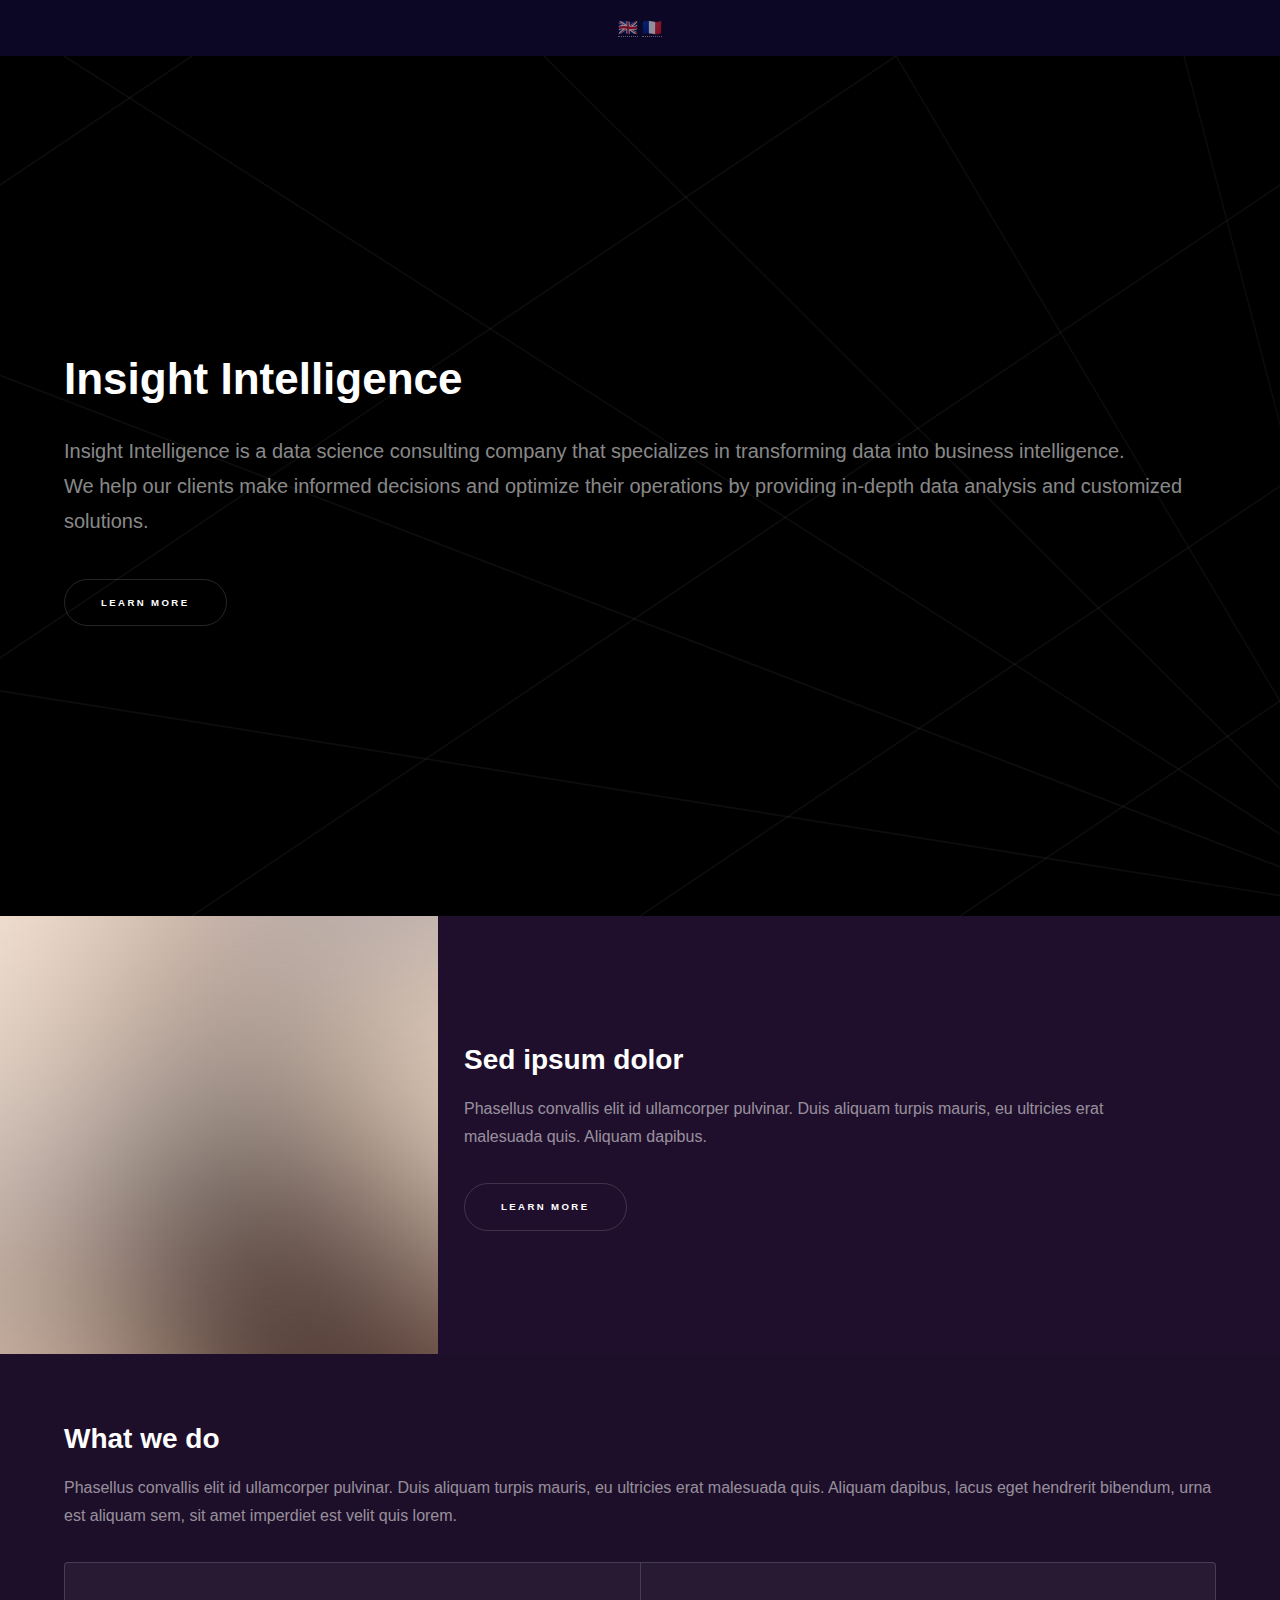
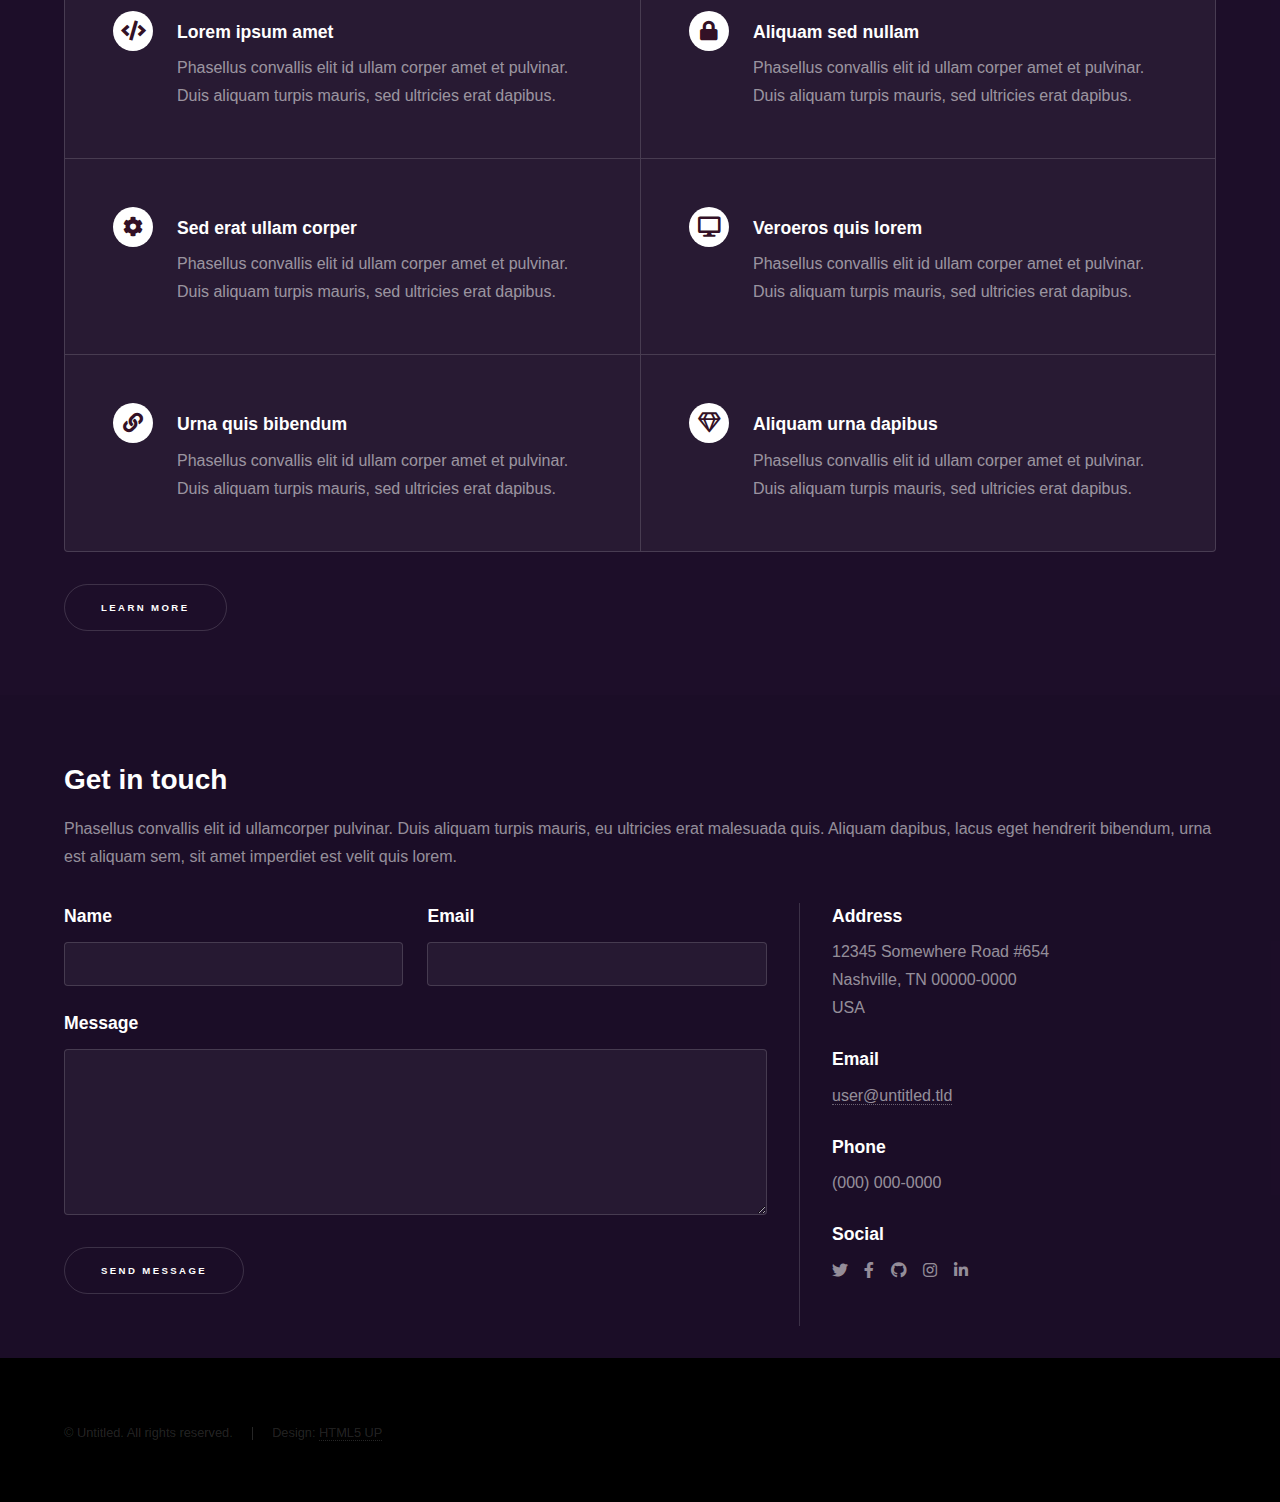
==== commit 4128908e: "New push with emoji because it's fun" ====
--- a/index_fr.html
+++ b/index_fr.html
@@ -17,12 +17,10 @@
 
 		<!-- Sidebar -->
 			<section id="sidebar">
-				<a href="index.html"> English</a>
-				<a href="#" > Français</a>
+				<a href="index.html"> 🇬🇧</a>
+				<a href="#" > 🇫🇷</a>
 				<div class="inner">
-					
 					<nav>
-						
 						<ul>
 							<li><a href="#intro">Bienvenue</a></li>
 							<li><a href="#one">Qui sommes nous</a></li>
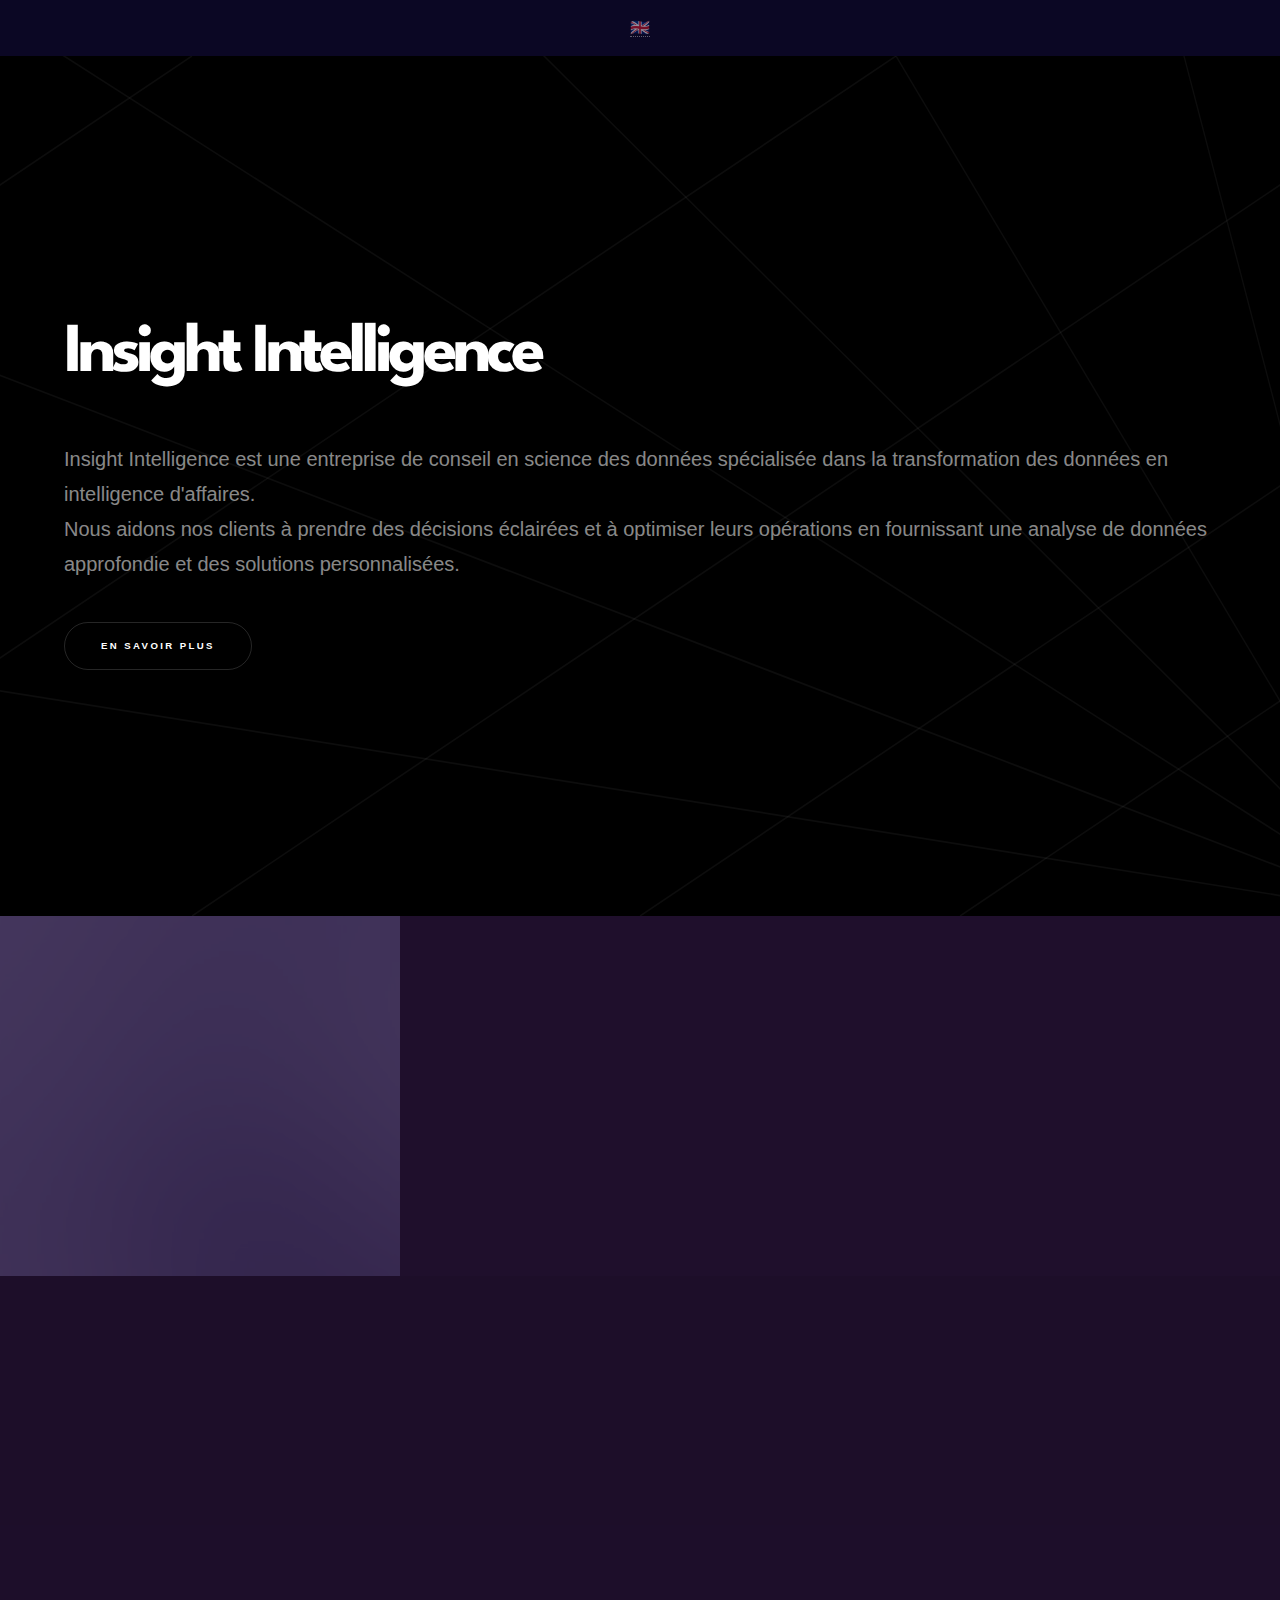
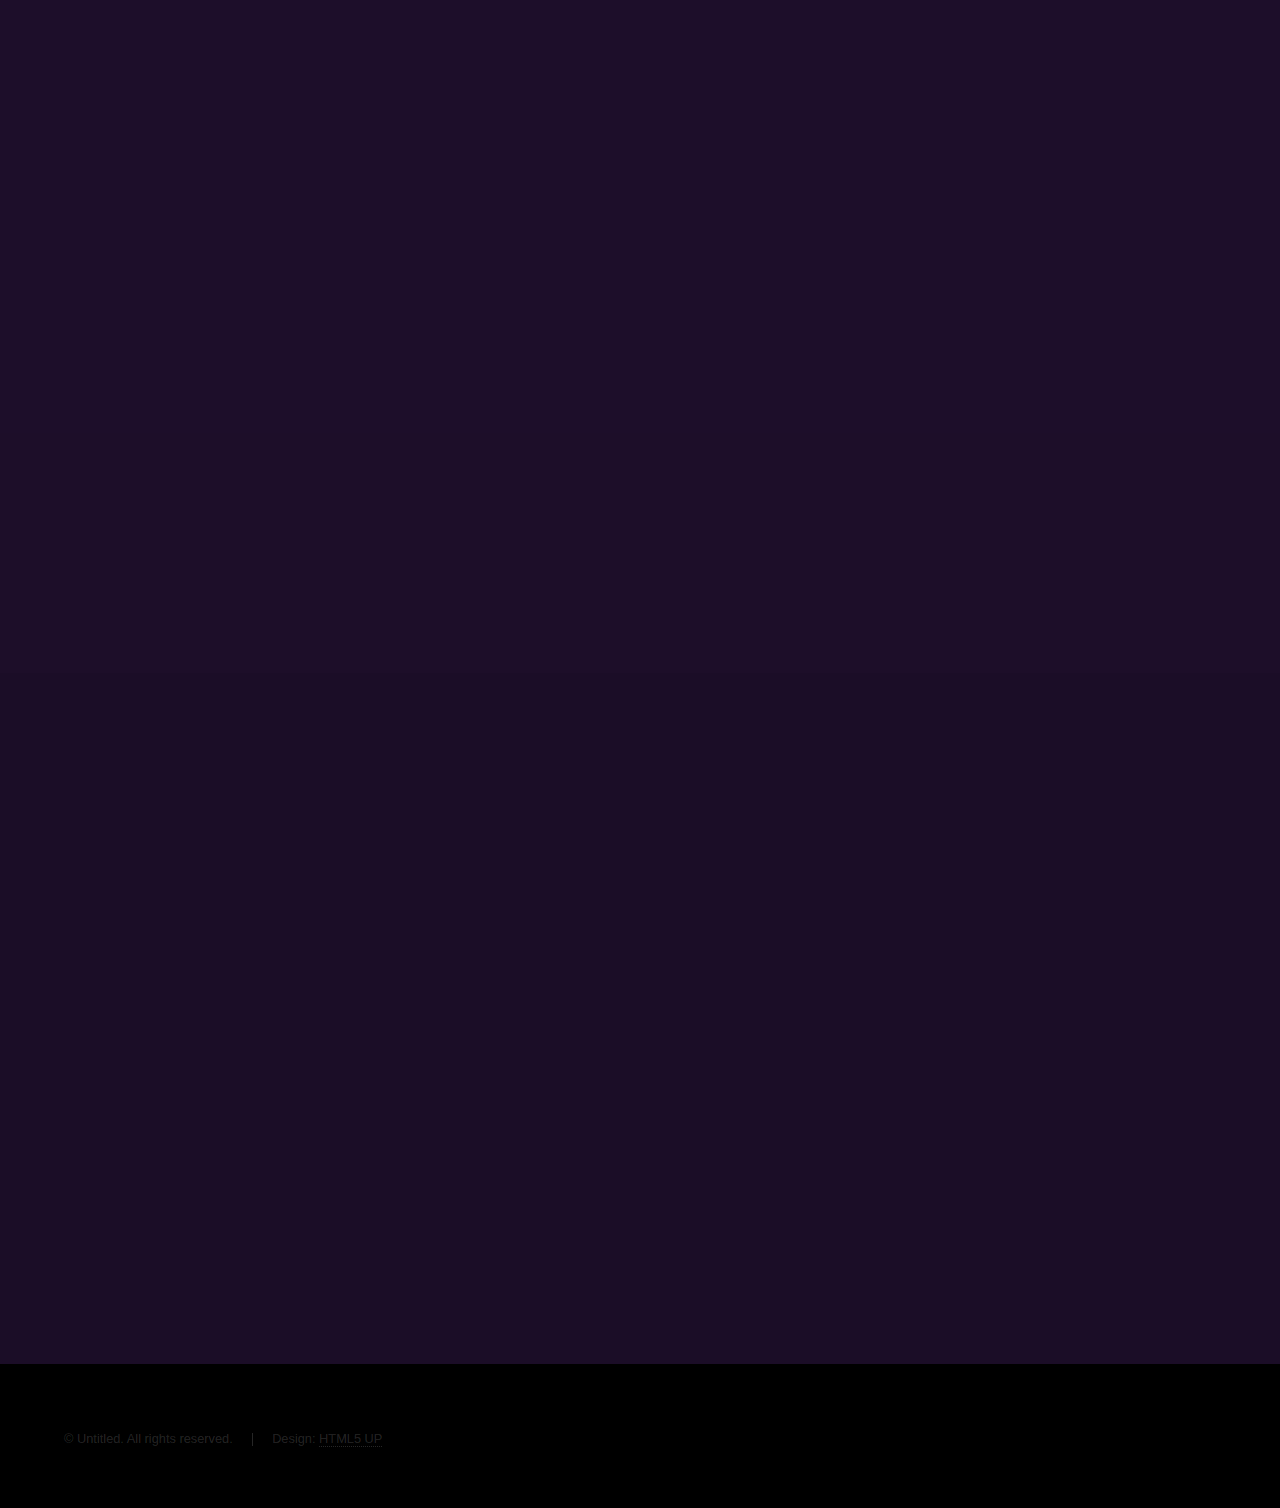
==== commit 2c09148c: "customizing the pages" ====
--- a/index_fr.html
+++ b/index_fr.html
@@ -11,6 +11,8 @@
 		<meta name="viewport" content="width=device-width, initial-scale=1, user-scalable=no" />
 		<link rel="stylesheet" href="assets/css/main.css" />
 		<noscript><link rel="stylesheet" href="assets/css/noscript.css" /></noscript>
+		
+		<link href='https://fonts.googleapis.com/css?family=League Spartan' rel='stylesheet'>
 
 	</head>
 	<body class="is-preload">
@@ -18,13 +20,13 @@
 		<!-- Sidebar -->
 			<section id="sidebar">
 				<a href="index.html"> 🇬🇧</a>
-				<a href="#" > 🇫🇷</a>
+				<!-- <a href="#" > 🇫🇷</a> -->
 				<div class="inner">
 					<nav>
 						<ul>
 							<li><a href="#intro">Bienvenue</a></li>
 							<li><a href="#one">Qui sommes nous</a></li>
-							<li><a href="#two">Qu'est  ce qu'on fait</a></li>
+							<li><a href="#two">Qu'est ce qu'on fait</a></li>
 							<li><a href="#three">On reste en contact</a></li>
 						</ul>
 					</nav>
@@ -38,12 +40,12 @@
 					<section id="intro" class="wrapper style1 fullscreen fade-up">
 	
 
-						<div lang="en" class="inner">
-							<h1>Insight Intelligence</h1>
-							<p>Insight Intelligence is a data science consulting company that specializes in transforming data into business intelligence. </br> We help our clients make informed decisions and optimize their operations by providing in-depth data analysis and customized solutions. 
+						<div lang="fr" class="inner">
+							<h1 style="font-family:League Spartan; letter-spacing:-5px; font-size: 70px;">Insight Intelligence</h1>
+							<p>Insight Intelligence est une entreprise de conseil en science des données spécialisée dans la transformation des données en intelligence d'affaires.</br>  Nous aidons nos clients à prendre des décisions éclairées et à optimiser leurs opérations en fournissant une analyse de données approfondie et des solutions personnalisées. 
 							</p>
 							<ul class="actions">
-								<li><a href="#one" class="button scrolly">Learn more</a></li>
+								<li><a href="#one" class="button scrolly">En savoir plus</a></li>
 							</ul>
 						</div>
 					</section>
@@ -92,37 +94,37 @@
 					<section id="two" class="wrapper style3 fade-up">
 						<div class="inner">
 							<h2>What we do</h2>
-							<p>Phasellus convallis elit id ullamcorper pulvinar. Duis aliquam turpis mauris, eu ultricies erat malesuada quis. Aliquam dapibus, lacus eget hendrerit bibendum, urna est aliquam sem, sit amet imperdiet est velit quis lorem.</p>
-							<div class="features">
-								<section>
-									<span class="icon solid major fa-code"></span>
-									<h3>Lorem ipsum amet</h3>
-									<p>Phasellus convallis elit id ullam corper amet et pulvinar. Duis aliquam turpis mauris, sed ultricies erat dapibus.</p>
-								</section>
-								<section>
-									<span class="icon solid major fa-lock"></span>
-									<h3>Aliquam sed nullam</h3>
-									<p>Phasellus convallis elit id ullam corper amet et pulvinar. Duis aliquam turpis mauris, sed ultricies erat dapibus.</p>
+							<p>Chez Insight Intelligence, nous sommes spécialisés dans la transformation des données en intelligence d'affaires. Notre équipe de scientifiques et consultants en données travaille avec les clients pour fournir une analyse de données approfondie et des solutions personnalisées qui les aident à prendre des décisions éclairées et à optimiser leurs opérations. </p>
+								<div class="features">
+								<section>
+									<span class="icon solid major fa-chart-bar"></span>
+									<h3>Analyse de données</h3>
+									<p>Réalisation d'analyses de données approfondies pour découvrir des modèles et des informations cachées.</p>
+								</section>
+								<section>
+									<span class="icon solid major fa-eye"></span>
+									<h3>Visualisation de données</h3>
+									<p>Création de visualisations percutantes qui aident les clients à comprendre les données complexes.</p>
 								</section>
 								<section>
 									<span class="icon solid major fa-cog"></span>
-									<h3>Sed erat ullam corper</h3>
-									<p>Phasellus convallis elit id ullam corper amet et pulvinar. Duis aliquam turpis mauris, sed ultricies erat dapibus.</p>
-								</section>
-								<section>
-									<span class="icon solid major fa-desktop"></span>
-									<h3>Veroeros quis lorem</h3>
-									<p>Phasellus convallis elit id ullam corper amet et pulvinar. Duis aliquam turpis mauris, sed ultricies erat dapibus.</p>
+									<h3>Transformation de données</h3>
+									<p>Transformation de données en un format plus utilisable pour l'analyse et la visualisation.</p>
+								</section>
+								<section>
+									<span class="icon solid major fa-laptop-code"></span>
+									<h3>Solutions personnalisées</h3>
+									<p>Développement de solutions personnalisées qui aident les clients à atteindre leurs objectifs d'affaires.</p>
 								</section>
 								<section>
 									<span class="icon solid major fa-link"></span>
-									<h3>Urna quis bibendum</h3>
-									<p>Phasellus convallis elit id ullam corper amet et pulvinar. Duis aliquam turpis mauris, sed ultricies erat dapibus.</p>
-								</section>
-								<section>
-									<span class="icon major fa-gem"></span>
-									<h3>Aliquam urna dapibus</h3>
-									<p>Phasellus convallis elit id ullam corper amet et pulvinar. Duis aliquam turpis mauris, sed ultricies erat dapibus.</p>
+									<h3>Intégration de données</h3>
+									<p>Intégration de données provenant de différentes sources pour créer une vue complète de l'entreprise.</p>
+								</section>
+								<section>
+									<span class="icon solid major fa-lightbulb"></span>
+									<h3>Stratégie et planification</h3>
+									<p>Fourniture d'une orientation stratégique et d'une planification pour aider les clients à tirer parti de leurs données et à acquérir un avantage concurrentiel.</p>
 								</section>
 							</div>
 							<ul class="actions">
@@ -135,13 +137,13 @@
 					<section id="three" class="wrapper style1 fade-up">
 						<div class="inner">
 							<h2>Get in touch</h2>
-							<p>Phasellus convallis elit id ullamcorper pulvinar. Duis aliquam turpis mauris, eu ultricies erat malesuada quis. Aliquam dapibus, lacus eget hendrerit bibendum, urna est aliquam sem, sit amet imperdiet est velit quis lorem.</p>
+							<p>Merci de l'intérêt que vous portez à nos services. Si vous avez des questions ou si vous souhaitez en savoir plus sur la manière dont nous pouvons vous aider à transformer votre entreprise avec des solutions axées sur les données, n'hésitez pas à nous contacter. Nous sommes une petite équipe dévouée et nous sommes toujours heureux d'aider. Choisissez le moyen le plus pratique de nous contacter ci-dessous et nous vous répondrons dès que possible.</p>
 							<div class="split style1">
 								<section>
 									<form method="post" action="#">
 										<div class="fields">
 											<div class="field half">
-												<label for="name">Name</label>
+												<label for="name">Nom</label>
 												<input type="text" name="name" id="name" />
 											</div>
 											<div class="field half">
@@ -154,21 +156,21 @@
 											</div>
 										</div>
 										<ul class="actions">
-											<li><a href="" class="button submit">Send Message</a></li>
+											<li><a href="" class="button submit">Envoyer</a></li>
 										</ul>
 									</form>
 								</section>
 								<section>
 									<ul class="contact">
 										<li>
-											<h3>Address</h3>
-											<span>12345 Somewhere Road #654<br />
-											Nashville, TN 00000-0000<br />
-											USA</span>
+											<h3>Addresse</h3>
+											<span>Landujan 35360<br />
+											Bretagne<br />
+											France</span>
 										</li>
 										<li>
 											<h3>Email</h3>
-											<a href="#">user@untitled.tld</a>
+											<a href="mailto:i-intelligence@maximehenry.com">i-intelligence@maximehenry.com</a>
 										</li>
 										<li>
 											<h3>Phone</h3>
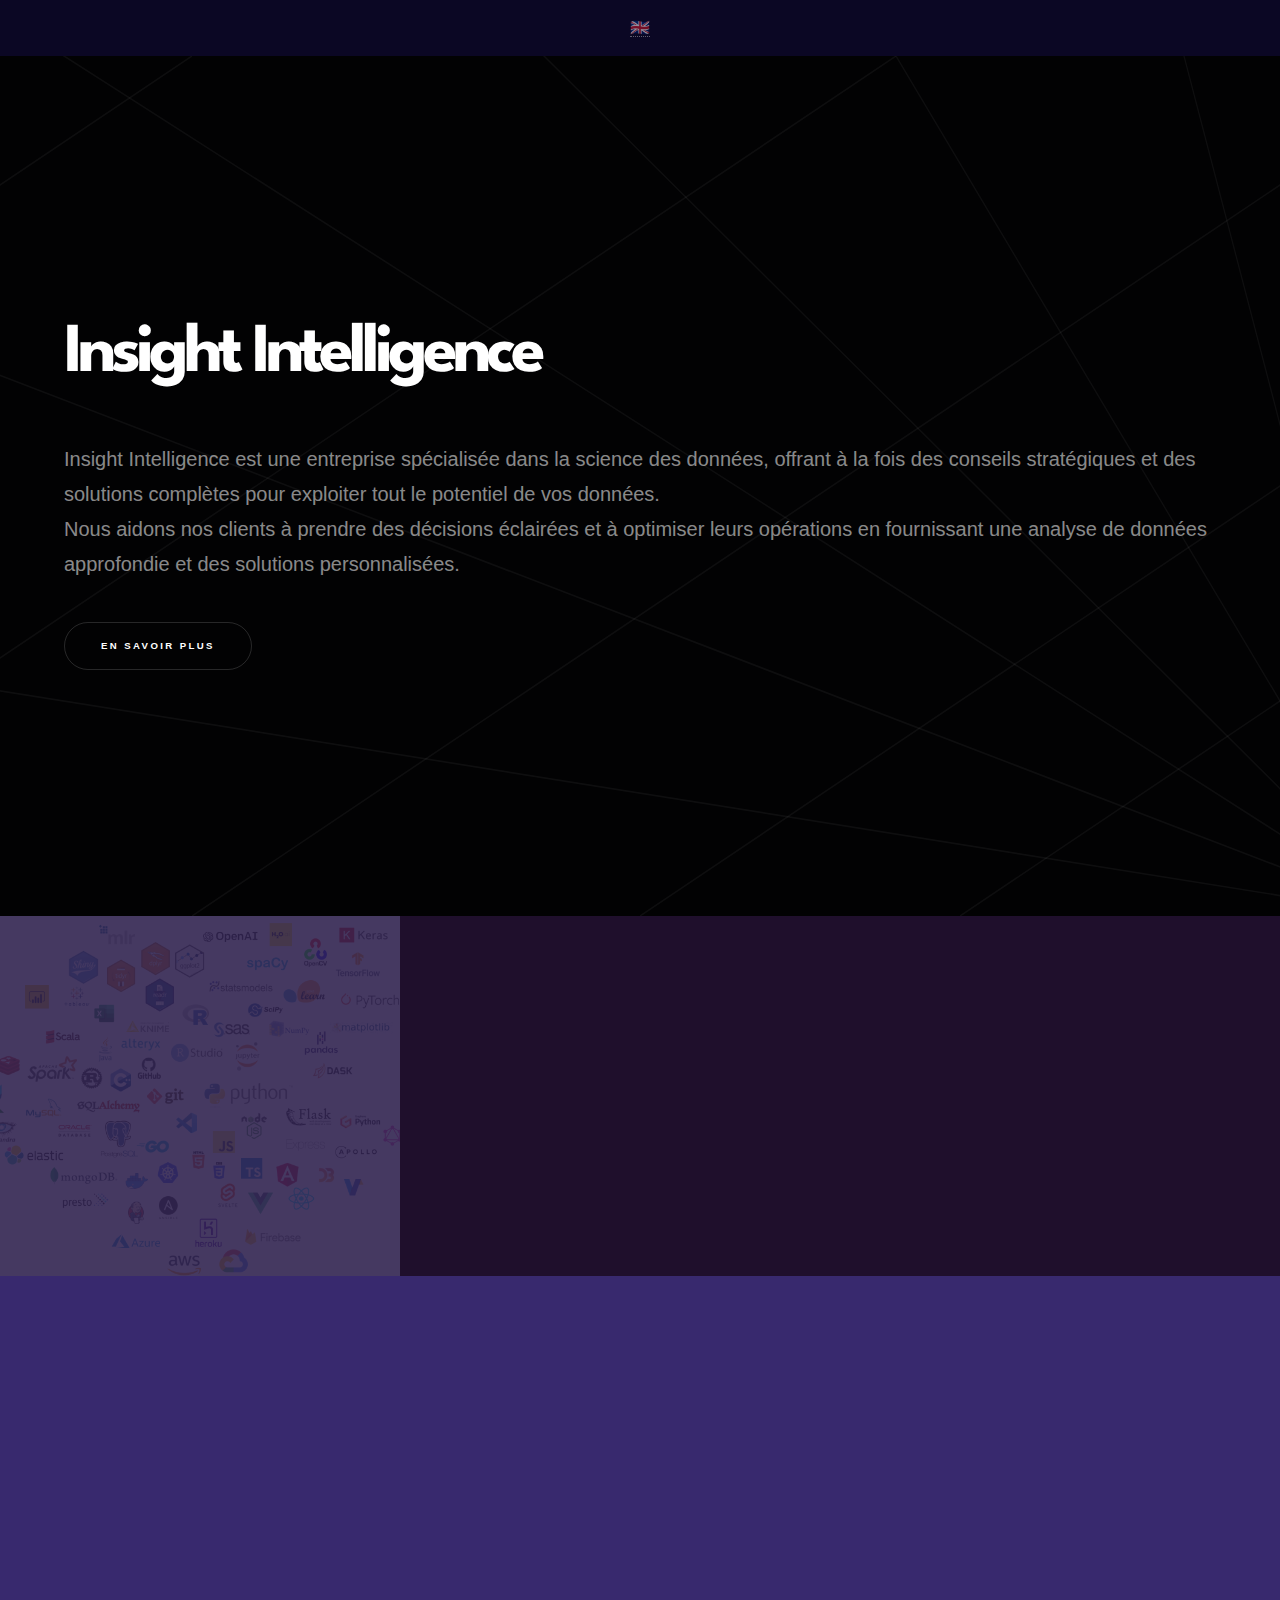
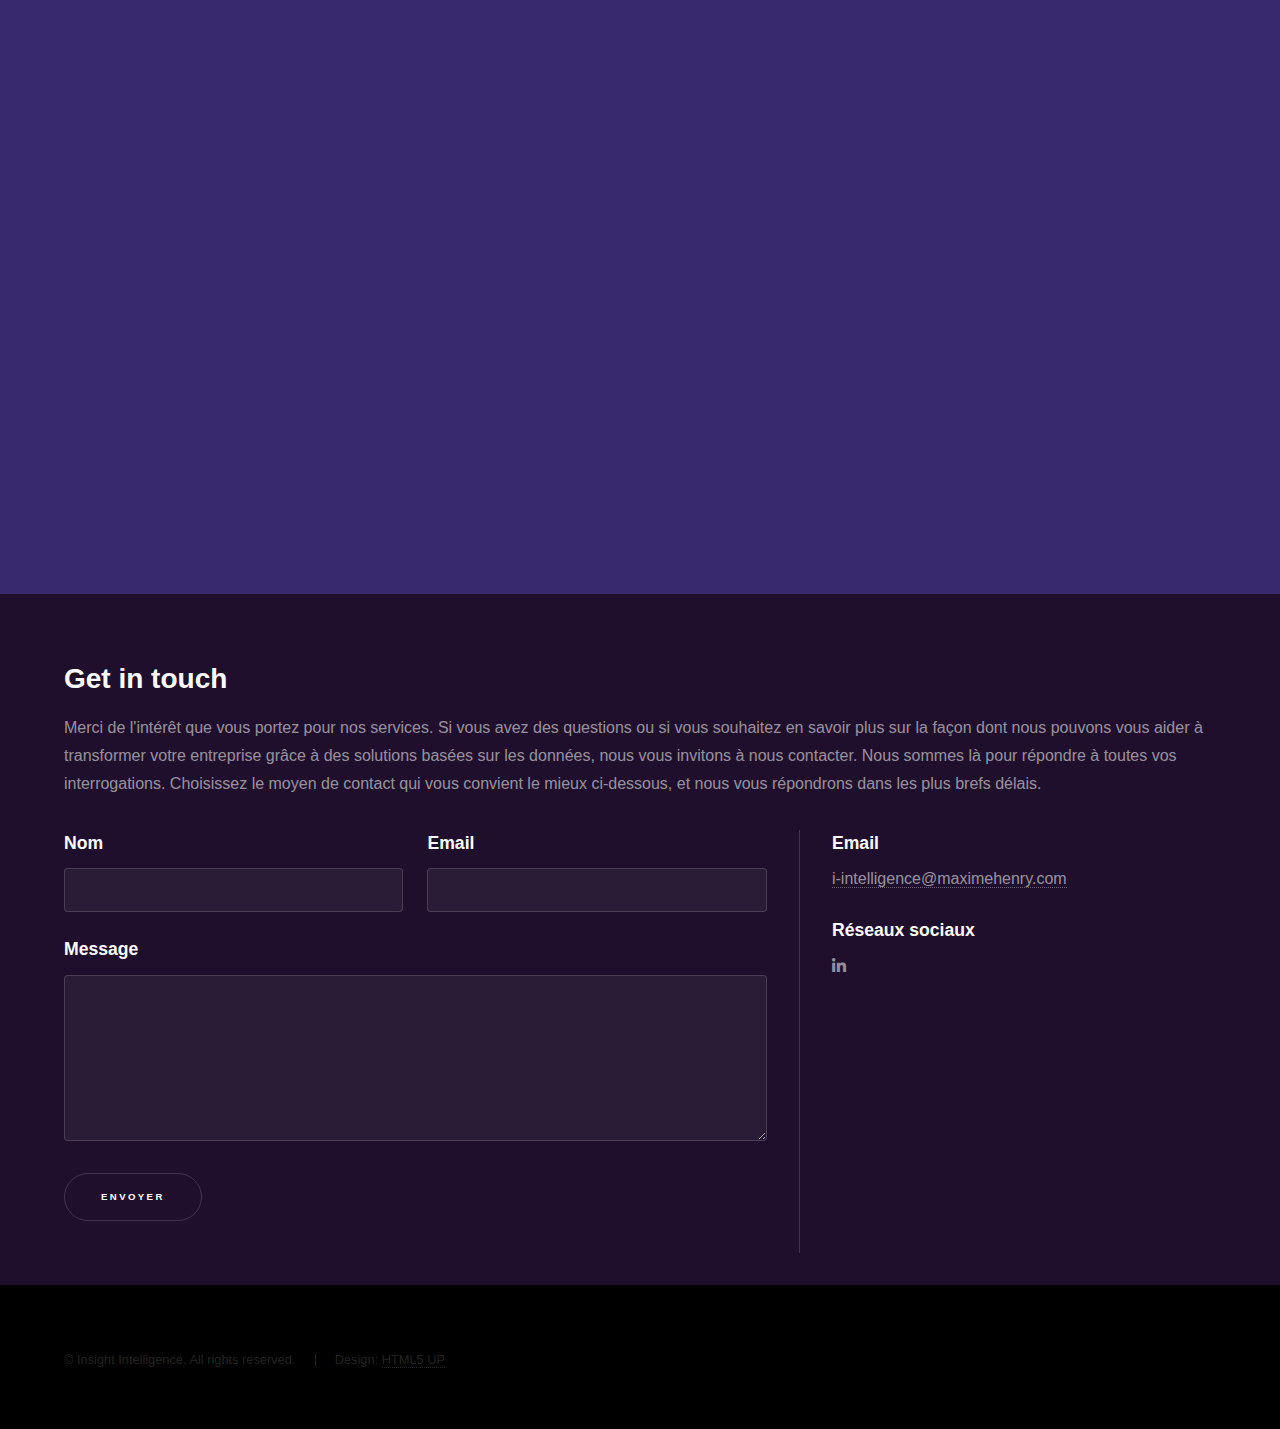
==== commit c78469e9: "final version" ====
--- a/index_fr.html
+++ b/index_fr.html
@@ -42,7 +42,7 @@
 
 						<div lang="fr" class="inner">
 							<h1 style="font-family:League Spartan; letter-spacing:-5px; font-size: 70px;">Insight Intelligence</h1>
-							<p>Insight Intelligence est une entreprise de conseil en science des données spécialisée dans la transformation des données en intelligence d'affaires.</br>  Nous aidons nos clients à prendre des décisions éclairées et à optimiser leurs opérations en fournissant une analyse de données approfondie et des solutions personnalisées. 
+							<p>Insight Intelligence est une entreprise spécialisée dans la science des données, offrant à la fois des conseils stratégiques et des solutions complètes pour exploiter tout le potentiel de vos données.</br>  Nous aidons nos clients à prendre des décisions éclairées et à optimiser leurs opérations en fournissant une analyse de données approfondie et des solutions personnalisées. 
 							</p>
 							<ul class="actions">
 								<li><a href="#one" class="button scrolly">En savoir plus</a></li>
@@ -53,14 +53,15 @@
 				<!-- One -->
 					<section id="one" class="wrapper style2 spotlights">
 						<section>
-							<a href="#" class="image"><img src="images/pic01.jpg" alt="" data-position="center center" /></a>
+							<a href="#" class="image"><img src="images/tools.png" alt="" data-position="center center" /></a>
 							<div class="content">
 								<div class="inner">
-									<h2>Sed ipsum dolor</h2>
-									<p>Phasellus convallis elit id ullamcorper pulvinar. Duis aliquam turpis mauris, eu ultricies erat malesuada quis. Aliquam dapibus.</p>
-									<ul class="actions">
-										<li><a href="generic.html" class="button">Learn more</a></li>
-									</ul>
+									<h2>Les outils et technologies</h2>
+									<p>
+										Chez Insight Intelligence, nous combinons les meilleures pratiques et technologies pour vous offrir des solutions de pointe en science des données. Nous exploitons les serveurs de données sécurisés d'AWS, utilisons Python, R et Power BI pour stocker, analyser et visualiser vos données. Notre adaptabilité nous permet de rester à jour avec les dernières avancées technologiques et de nous adapter aux technologie de votre entreprise. </p>
+									<!-- <ul class="actions">
+										<li><a href="generic.html" class="button">En savoir plus</a></li>
+									</ul> -->
 								</div>
 							</div>
 						</section>
@@ -75,26 +76,14 @@
 									</ul>
 								</div>
 							</div>
-						</section>
-						<section>
-							<a href="#" class="image"><img src="images/pic03.jpg" alt="" data-position="25% 25%" /></a>
-							<div class="content">
-								<div class="inner">
-									<h2>Ultricies aliquam</h2>
-									<p>Phasellus convallis elit id ullamcorper pulvinar. Duis aliquam turpis mauris, eu ultricies erat malesuada quis. Aliquam dapibus.</p>
-									<ul class="actions">
-										<li><a href="generic.html" class="button">Learn more</a></li>
-									</ul>
-								</div>
-							</div>
-						</section>
-					</section> -->
+						</section>-->
+					</section> 
 
 				<!-- Two -->
 					<section id="two" class="wrapper style3 fade-up">
 						<div class="inner">
-							<h2>What we do</h2>
-							<p>Chez Insight Intelligence, nous sommes spécialisés dans la transformation des données en intelligence d'affaires. Notre équipe de scientifiques et consultants en données travaille avec les clients pour fournir une analyse de données approfondie et des solutions personnalisées qui les aident à prendre des décisions éclairées et à optimiser leurs opérations. </p>
+							<h2>Nos domaines d'expertise</h2>
+							<p>Chez Insight Intelligence, nous sommes spécialisés dans la transformation des données en intelligence stratégique. Nous travaillons avec avec les clients pour fournir des solutions personnalisées qui les aident à prendre des décisions éclairées et à optimiser leurs opérations. </p>
 								<div class="features">
 								<section>
 									<span class="icon solid major fa-chart-bar"></span>
@@ -104,7 +93,7 @@
 								<section>
 									<span class="icon solid major fa-eye"></span>
 									<h3>Visualisation de données</h3>
-									<p>Création de visualisations percutantes qui aident les clients à comprendre les données complexes.</p>
+									<p>Création de visualisations percutantes qui aident les clients à comprendre les données complexes en temps réel.</p>
 								</section>
 								<section>
 									<span class="icon solid major fa-cog"></span>
@@ -114,7 +103,7 @@
 								<section>
 									<span class="icon solid major fa-laptop-code"></span>
 									<h3>Solutions personnalisées</h3>
-									<p>Développement de solutions personnalisées qui aident les clients à atteindre leurs objectifs d'affaires.</p>
+									<p>Développement de solutions personnalisées qui aident les clients à atteindre leurs objectifs stratégique.</p>
 								</section>
 								<section>
 									<span class="icon solid major fa-link"></span>
@@ -122,25 +111,25 @@
 									<p>Intégration de données provenant de différentes sources pour créer une vue complète de l'entreprise.</p>
 								</section>
 								<section>
-									<span class="icon solid major fa-lightbulb"></span>
-									<h3>Stratégie et planification</h3>
-									<p>Fourniture d'une orientation stratégique et d'une planification pour aider les clients à tirer parti de leurs données et à acquérir un avantage concurrentiel.</p>
-								</section>
-							</div>
-							<ul class="actions">
+									<span class="icon solid major fa-lock"></span>
+									<h3>Sécurisation des données</h3>
+									<p>Sécurisation et harmonisation des bases de données pour une gestion optimale des informations sensibles et une meilleure prise de décision.</p>
+								</section>
+							</div>
+							<!-- <ul class="actions">
 								<li><a href="generic.html" class="button">Learn more</a></li>
-							</ul>
+							</ul> -->
 						</div>
 					</section>
 
 				<!-- Three -->
-					<section id="three" class="wrapper style1 fade-up">
+					<section id="three" class="wrapper style2 spotlights">
 						<div class="inner">
 							<h2>Get in touch</h2>
-							<p>Merci de l'intérêt que vous portez à nos services. Si vous avez des questions ou si vous souhaitez en savoir plus sur la manière dont nous pouvons vous aider à transformer votre entreprise avec des solutions axées sur les données, n'hésitez pas à nous contacter. Nous sommes une petite équipe dévouée et nous sommes toujours heureux d'aider. Choisissez le moyen le plus pratique de nous contacter ci-dessous et nous vous répondrons dès que possible.</p>
+							<p>Merci de l'intérêt que vous portez pour nos services. Si vous avez des questions ou si vous souhaitez en savoir plus sur la façon dont nous pouvons vous aider à transformer votre entreprise grâce à des solutions basées sur les données, nous vous invitons à nous contacter. Nous sommes là pour répondre à toutes vos interrogations. Choisissez le moyen de contact qui vous convient le mieux ci-dessous, et nous vous répondrons dans les plus brefs délais.</p>
 							<div class="split style1">
 								<section>
-									<form method="post" action="#">
+									<form method="post" action="https://formspree.io/f/xdoyzboz">
 										<div class="fields">
 											<div class="field half">
 												<label for="name">Nom</label>
@@ -159,31 +148,32 @@
 											<li><a href="" class="button submit">Envoyer</a></li>
 										</ul>
 									</form>
+
 								</section>
 								<section>
 									<ul class="contact">
-										<li>
-											<h3>Addresse</h3>
+										<!-- <li>
+											<h3>Adresse</h3>
 											<span>Landujan 35360<br />
 											Bretagne<br />
 											France</span>
-										</li>
+										</li> -->
 										<li>
 											<h3>Email</h3>
 											<a href="mailto:i-intelligence@maximehenry.com">i-intelligence@maximehenry.com</a>
 										</li>
-										<li>
+										<!-- <li>
 											<h3>Phone</h3>
 											<span>(000) 000-0000</span>
-										</li>
+										</li> -->
 										<li>
-											<h3>Social</h3>
+											<h3>Réseaux sociaux</h3>
 											<ul class="icons">
-												<li><a href="#" class="icon brands fa-twitter"><span class="label">Twitter</span></a></li>
+												<!-- <li><a href="#" class="icon brands fa-twitter"><span class="label">Twitter</span></a></li>
 												<li><a href="#" class="icon brands fa-facebook-f"><span class="label">Facebook</span></a></li>
 												<li><a href="#" class="icon brands fa-github"><span class="label">GitHub</span></a></li>
-												<li><a href="#" class="icon brands fa-instagram"><span class="label">Instagram</span></a></li>
-												<li><a href="#" class="icon brands fa-linkedin-in"><span class="label">LinkedIn</span></a></li>
+												<li><a href="#" class="icon brands fa-instagram"><span class="label">Instagram</span></a></li> -->
+												<li><a href="https://www.linkedin.com/company/insight-intelligence-fr/" class="icon brands fa-linkedin-in"><span class="label">LinkedIn</span></a></li>
 											</ul>
 										</li>
 									</ul>
@@ -198,7 +188,7 @@
 			<footer id="footer" class="wrapper style1-alt">
 				<div class="inner">
 					<ul class="menu">
-						<li>&copy; Untitled. All rights reserved.</li><li>Design: <a href="http://html5up.net">HTML5 UP</a></li>
+						<li>&copy; Insight Intelligence. All rights reserved.</li><li>Design: <a href="http://html5up.net">HTML5 UP</a></li>
 					</ul>
 				</div>
 			</footer>
--- a/assets/css/main.css
+++ b/assets/css/main.css
@@ -3240,7 +3240,7 @@
 		}
 
 		.wrapper.style1 {
-			background-color: #000000;
+			background-color: #020203;
 		}
 
 		.wrapper.style1-alt {
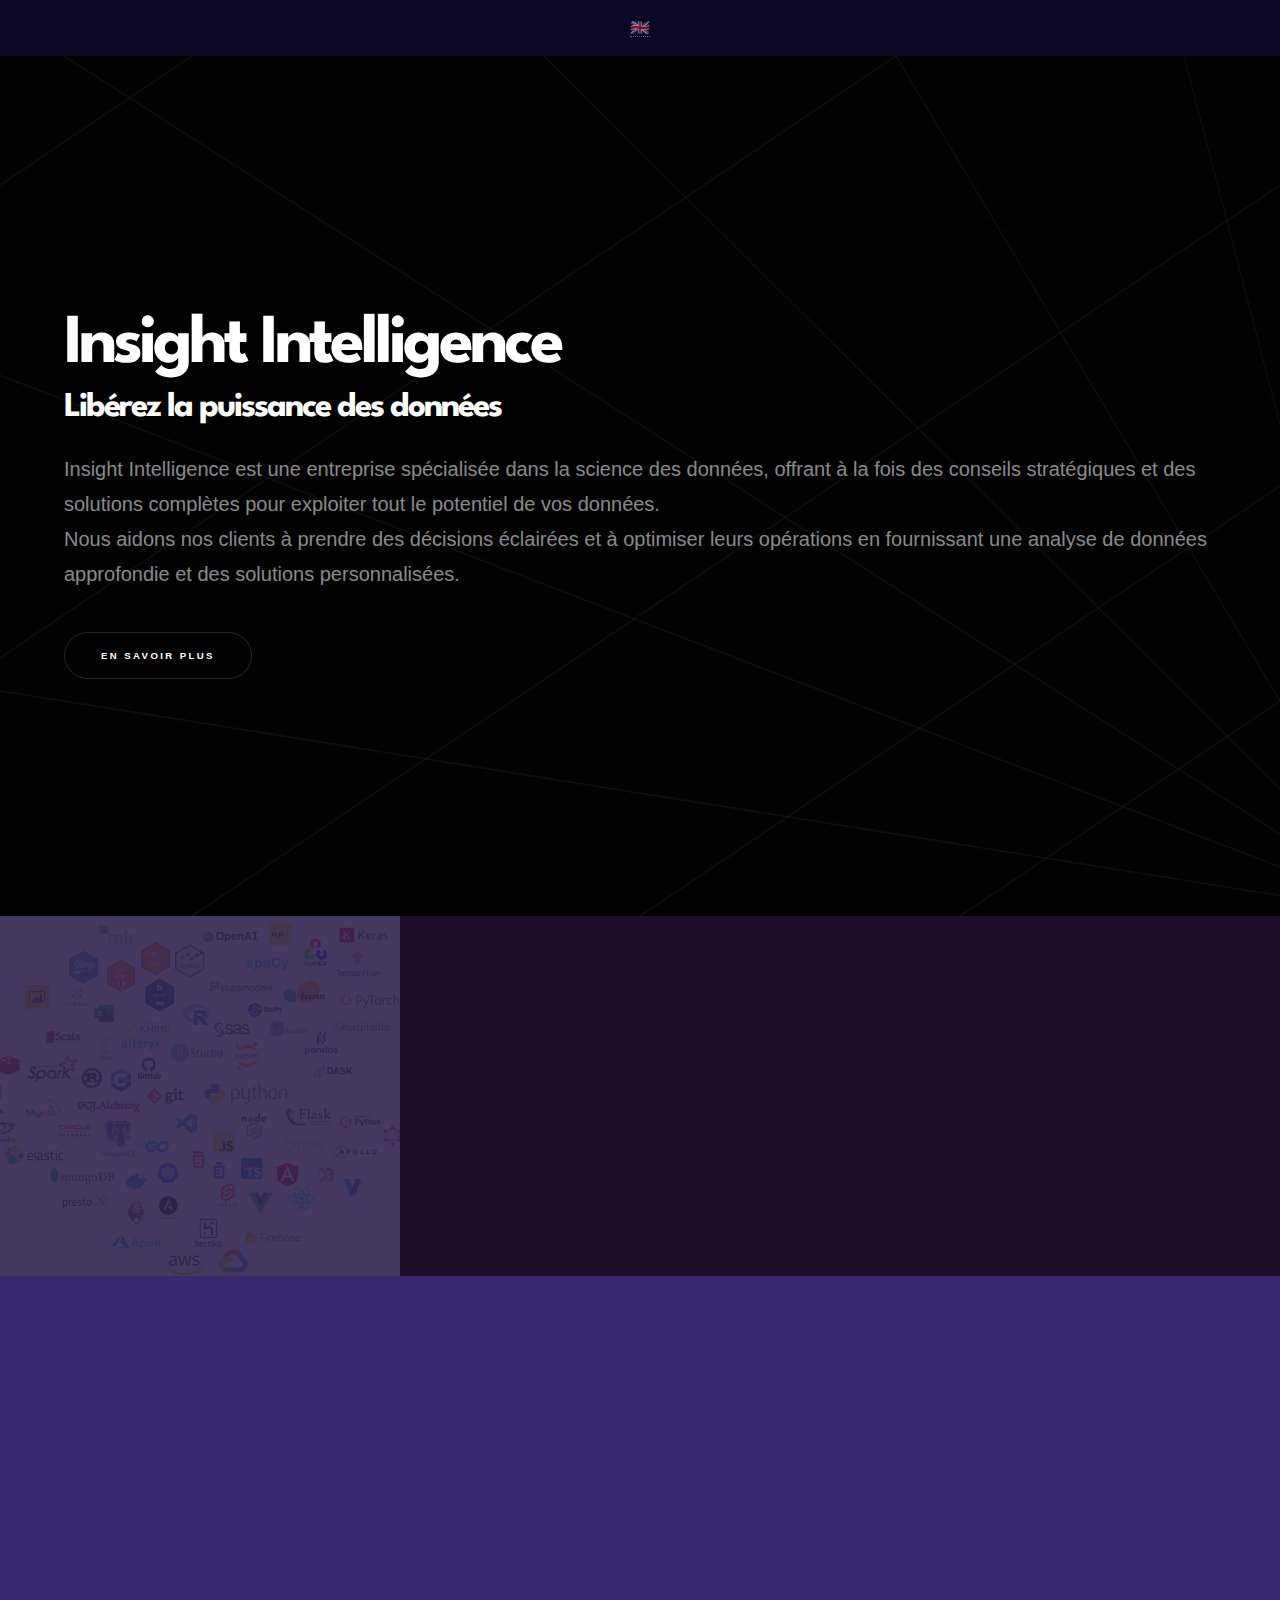
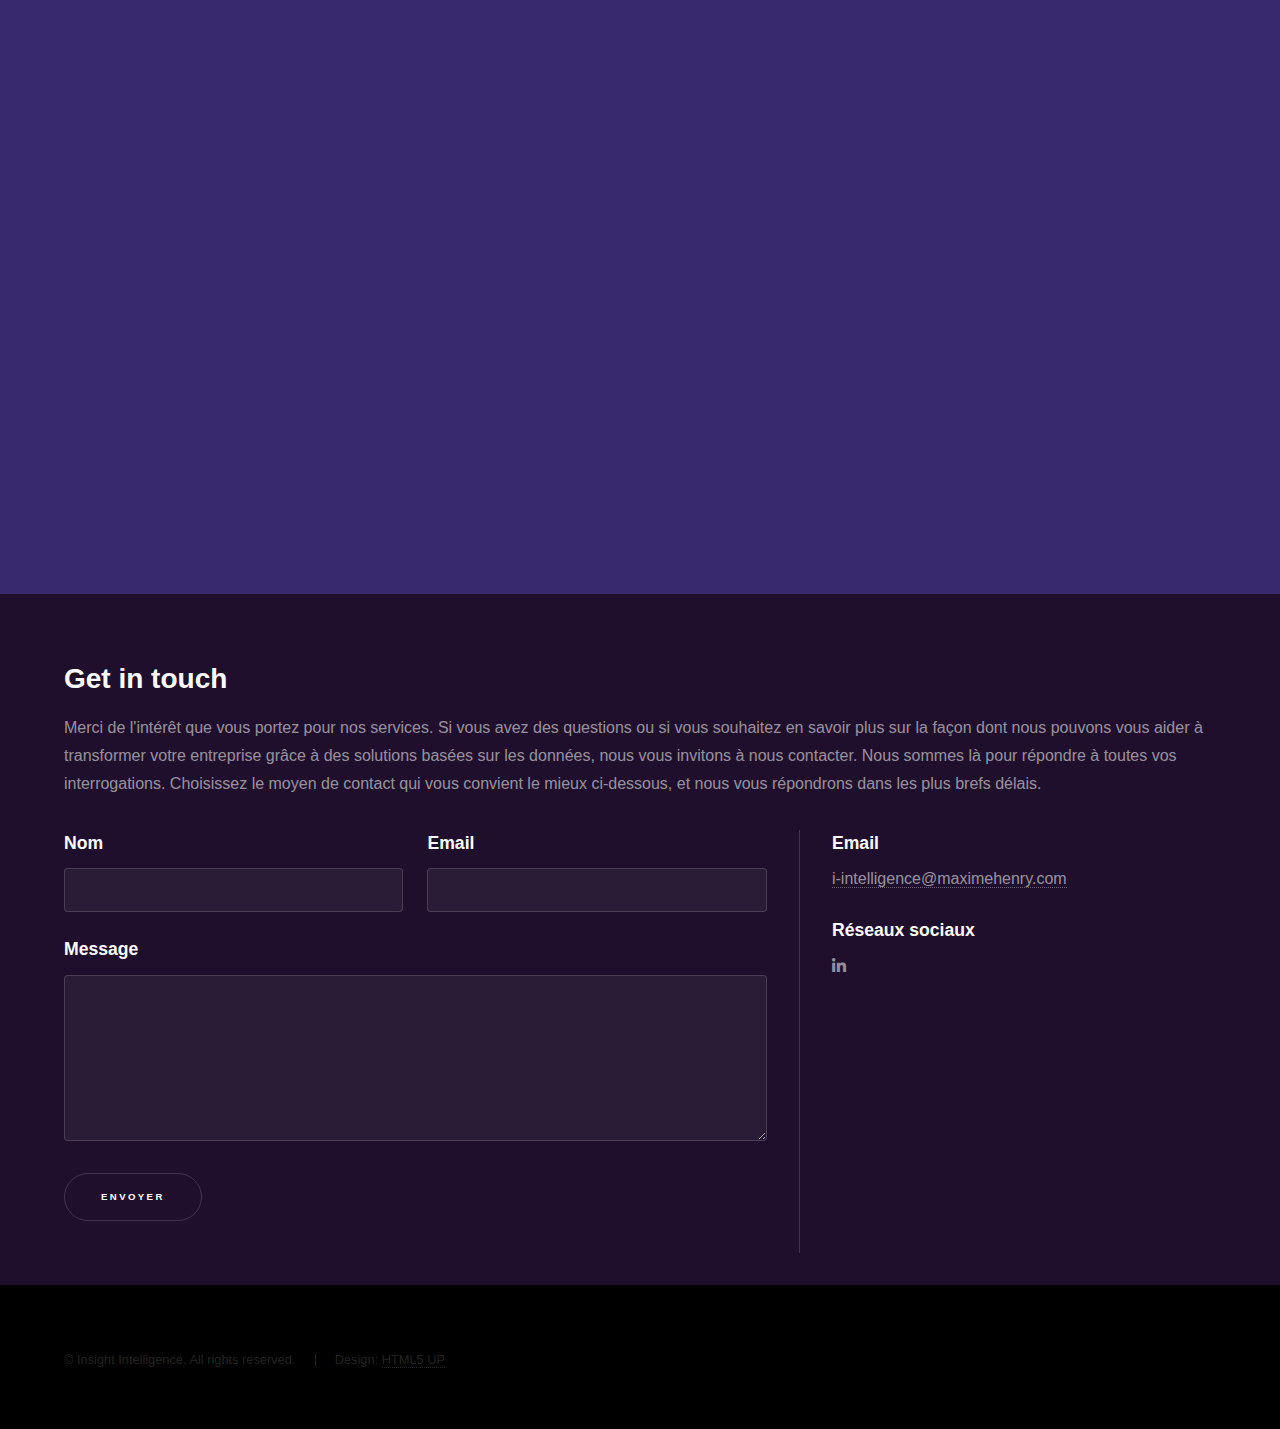
==== commit a35ac46c: "added a new phrase thanks elise" ====
--- a/index_fr.html
+++ b/index_fr.html
@@ -41,7 +41,9 @@
 	
 
 						<div lang="fr" class="inner">
-							<h1 style="font-family:League Spartan; letter-spacing:-5px; font-size: 70px;">Insight Intelligence</h1>
+							<h1 style="font-family:League Spartan; letter-spacing:-4px; font-size: 70px;margin:0 0 -1rem 0">Insight Intelligence</h1>
+							<h2 style="font-family:League Spartan; letter-spacing:-2px; font-size: 35px;"> Libérez la puissance des données</h2>
+							
 							<p>Insight Intelligence est une entreprise spécialisée dans la science des données, offrant à la fois des conseils stratégiques et des solutions complètes pour exploiter tout le potentiel de vos données.</br>  Nous aidons nos clients à prendre des décisions éclairées et à optimiser leurs opérations en fournissant une analyse de données approfondie et des solutions personnalisées. 
 							</p>
 							<ul class="actions">
